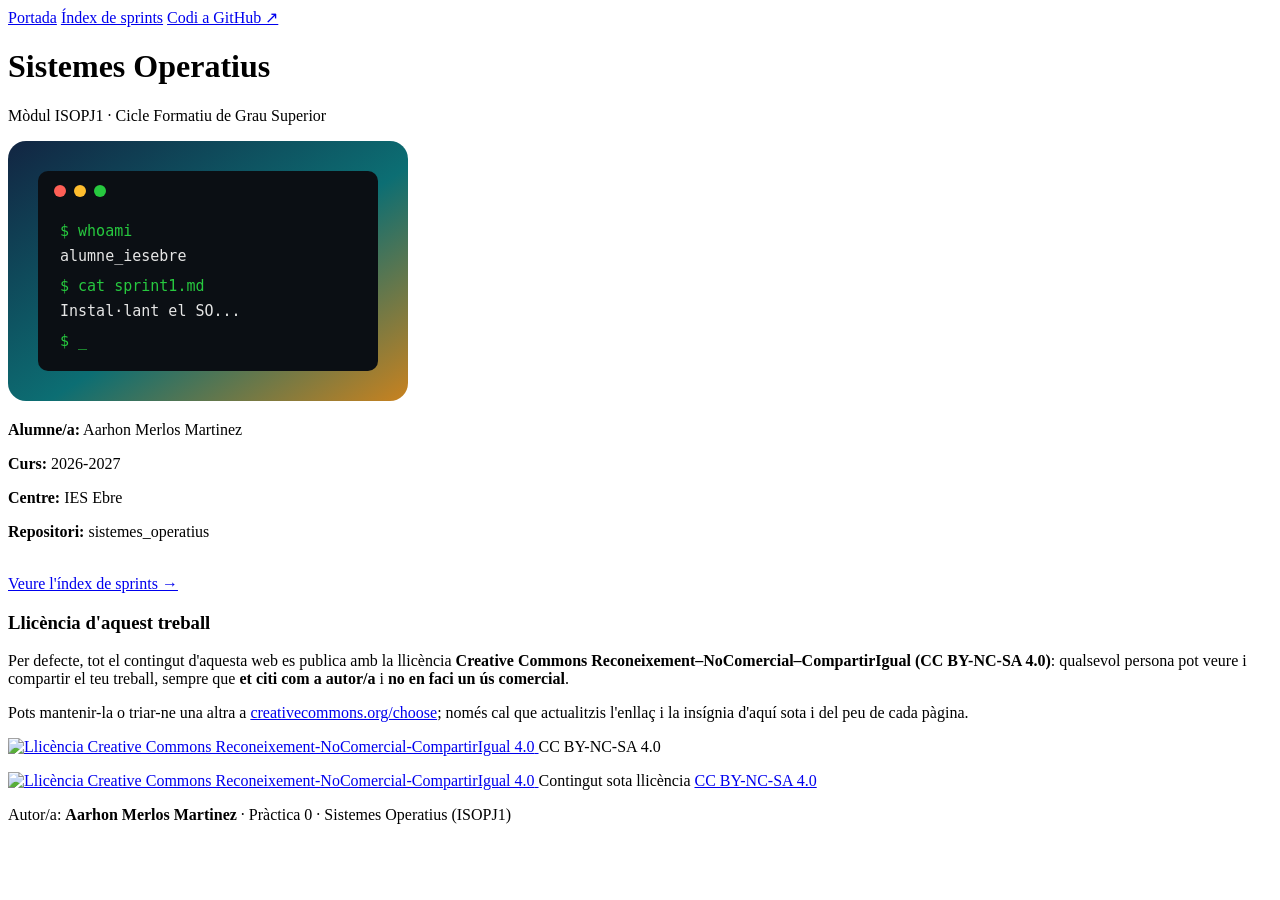
==== index.html @ ddfd12fe "Add files via upload" ====
<!DOCTYPE html>
<html lang="ca">
<head>
<meta charset="UTF-8">
<meta name="viewport" content="width=device-width, initial-scale=1.0">
<title>Sistemes Operatius - Portada</title>
<link rel="stylesheet" href="css/estils.css">
</head>
<body>

<header class="hero">
  <nav class="hero-nav">
    <a href="index.html">Portada</a>
    <a href="sprints.html">Índex de sprints</a>
    <!-- Canvia aquest enllaç pel teu repositori quan el tinguis penjat -->
    <a href="https://aarhooonn.github.io/sistemes_operatius/" target="_blank" rel="noopener">Codi a GitHub ↗</a>
  </nav>
  <div class="hero-titol">
    <h1>Sistemes Operatius</h1>
    <p class="subtitol">Mòdul ISOPJ1 · Cicle Formatiu de Grau Superior</p>
  </div>
</header>

<main class="contenidor">
  <section class="panell portada-hero">
    <img src="img/portada.svg" alt="Il·lustració d'un terminal de sistema operatiu" class="imatge-portada">

    <div class="fitxa-alumne">
      <p><strong>Alumne/a:</strong> Aarhon Merlos Martinez</p>
      <p><strong>Curs:</strong> 2026-2027</p>
      <p><strong>Centre:</strong> IES Ebre</p>
      <p><strong>Repositori:</strong> sistemes_operatius</p>
    </div>

    <br>
    <a class="boto" href="sprints.html">Veure l'índex de sprints →</a>

    <div class="bloc-llicencia">
      <h3>Llicència d'aquest treball</h3>
      <p>Per defecte, tot el contingut d'aquesta web es publica amb la llicència
         <strong>Creative Commons Reconeixement–NoComercial–CompartirIgual (CC BY-NC-SA 4.0)</strong>:
         qualsevol persona pot veure i compartir el teu treball, sempre que
         <strong>et citi com a autor/a</strong> i <strong>no en faci un ús comercial</strong>.</p>
      <p>Pots mantenir-la o triar-ne una altra a
         <a href="https://creativecommons.org/choose/?lang=ca" target="_blank" rel="noopener">creativecommons.org/choose</a>;
         només cal que actualitzis l'enllaç i la insígnia d'aquí sota i del peu de cada pàgina.</p>
      <div class="badge-cc">
        <a href="https://creativecommons.org/licenses/by-nc-sa/4.0/deed.ca" target="_blank" rel="license noopener">
          <img src="https://licensebuttons.net/l/by-nc-sa/4.0/88x31.png" alt="Llicència Creative Commons Reconeixement-NoComercial-CompartirIgual 4.0" width="88" height="31">
        </a>
        <span>CC BY-NC-SA 4.0</span>
      </div>
    </div>
  </section>
</main>

<footer class="peu">
  <p class="peu-llicencia">
    <a href="https://creativecommons.org/licenses/by-nc-sa/4.0/deed.ca" target="_blank" rel="license noopener">
      <img src="https://licensebuttons.net/l/by-nc-sa/4.0/88x31.png" alt="Llicència Creative Commons Reconeixement-NoComercial-CompartirIgual 4.0" width="88" height="31">
    </a>
    <span>Contingut sota llicència <a href="https://creativecommons.org/licenses/by-nc-sa/4.0/deed.ca" target="_blank" rel="license noopener">CC BY-NC-SA 4.0</a></span>
  </p>
  <p class="autoria">Autor/a: <strong>Aarhon Merlos Martinez</strong> · Pràctica 0 · Sistemes Operatius (ISOPJ1)</p>
</footer>

</body>
</html>
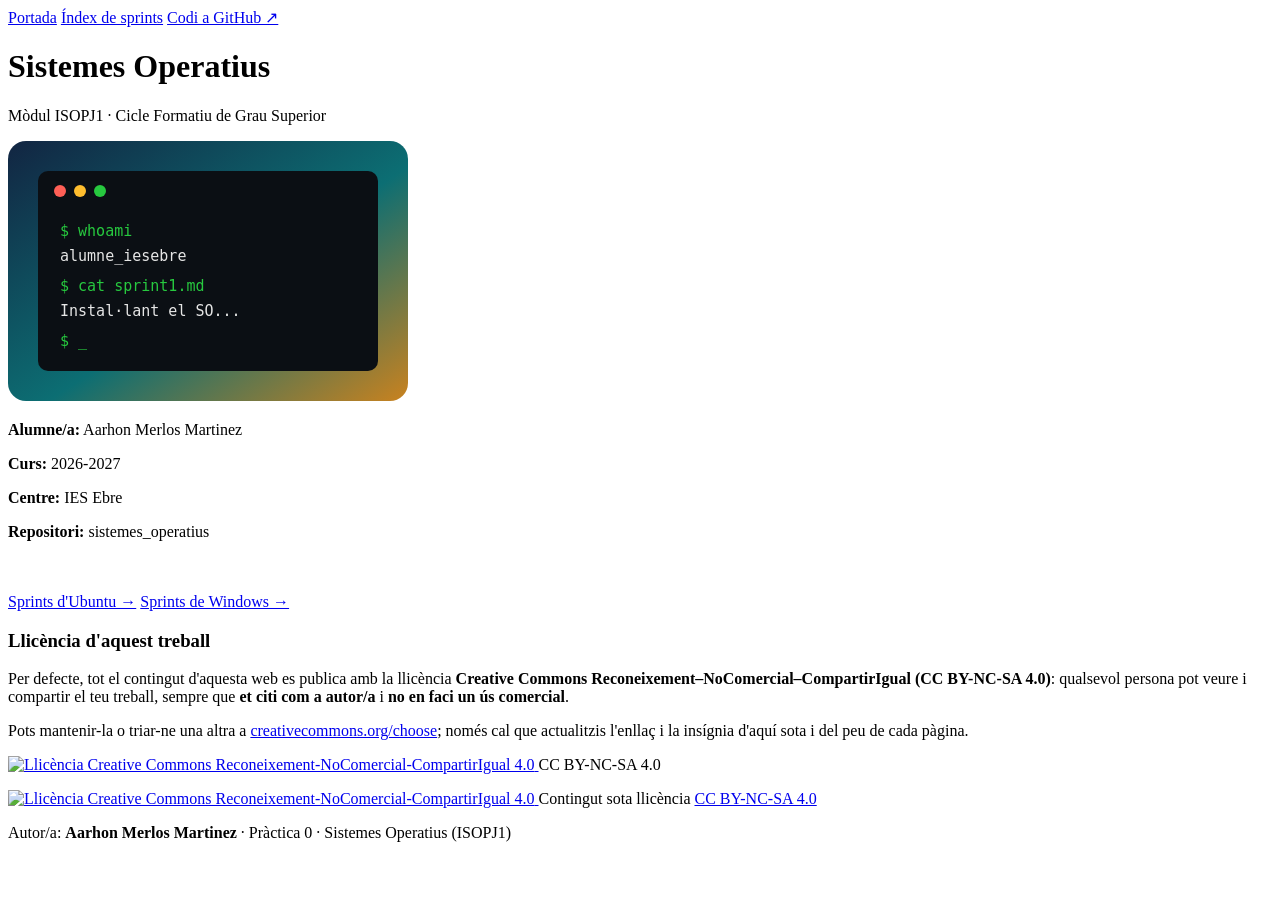
==== commit 91a01569: "Update index.html" ====
--- a/index.html
+++ b/index.html
@@ -33,8 +33,11 @@
     </div>
 
     <br>
-    <a class="boto" href="sprints.html">Veure l'índex de sprints →</a>
-
+<br>
+<div class="botons-portada">
+  <a class="boto" href="sprints-ubuntu.html">Sprints d'Ubuntu →</a>
+  <a class="boto boto-secundari" href="sprints-windows.html">Sprints de Windows →</a>
+</div>
     <div class="bloc-llicencia">
       <h3>Llicència d'aquest treball</h3>
       <p>Per defecte, tot el contingut d'aquesta web es publica amb la llicència
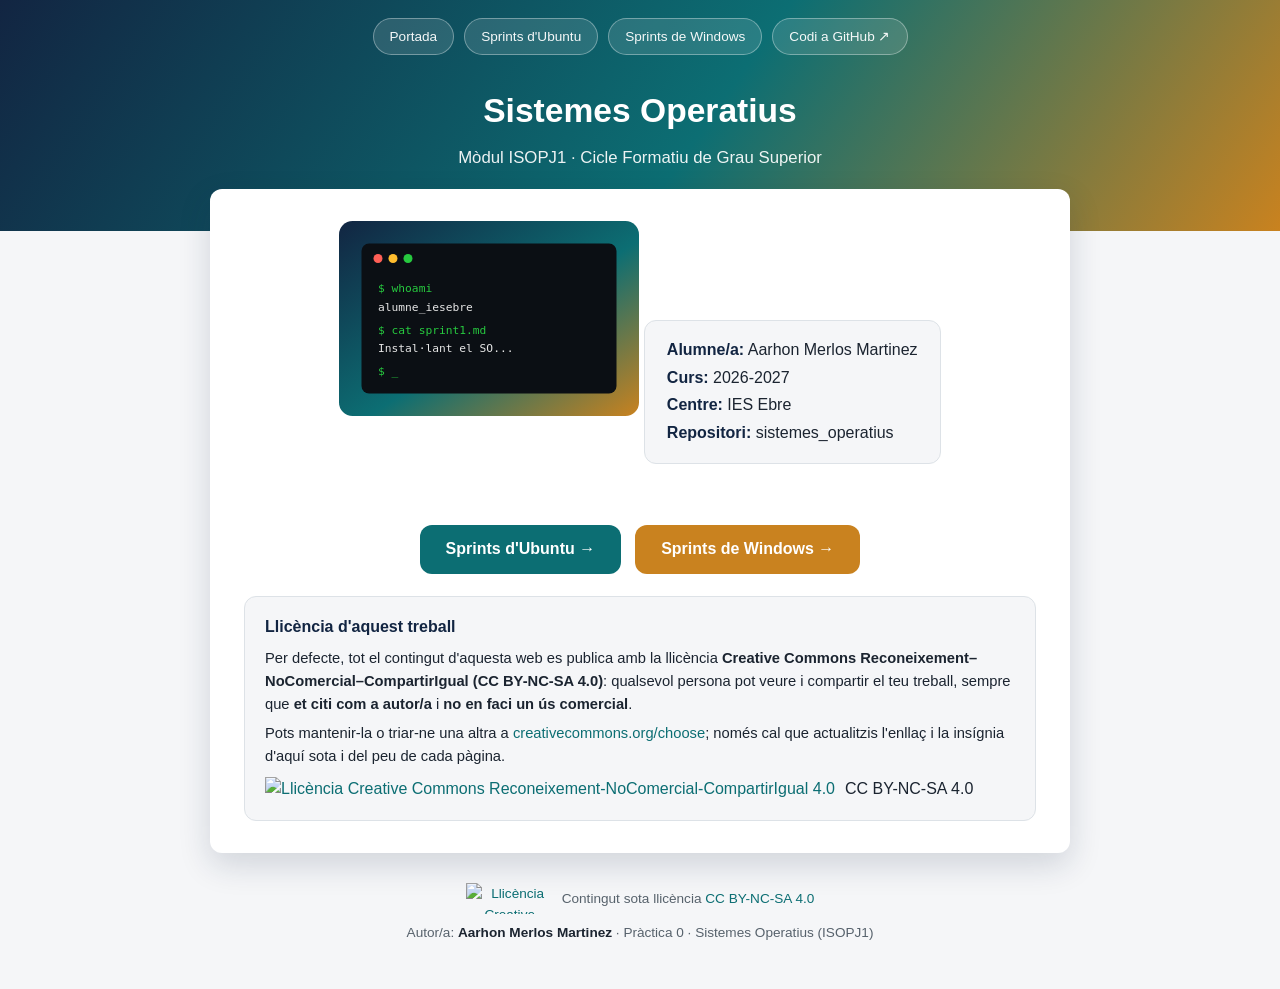
==== commit 35ebacce: "Update index.html" ====
--- a/index.html
+++ b/index.html
@@ -11,7 +11,8 @@
 <header class="hero">
   <nav class="hero-nav">
     <a href="index.html">Portada</a>
-    <a href="sprints.html">Índex de sprints</a>
+    <a href="sprints-ubuntu.html">Sprints d'Ubuntu</a>
+    <a href="sprints-windows.html">Sprints de Windows</a>
     <!-- Canvia aquest enllaç pel teu repositori quan el tinguis penjat -->
     <a href="https://aarhooonn.github.io/sistemes_operatius/" target="_blank" rel="noopener">Codi a GitHub ↗</a>
   </nav>
--- a/css/estils.css
+++ b/css/estils.css
@@ -0,0 +1,261 @@
+/* Full de estils comu per a tot el lloc.
+   Enllaça-la sempre igual:
+   <link rel="stylesheet" href="../css/estils.css">  (des d'una carpeta de sprint)
+   <link rel="stylesheet" href="css/estils.css">      (des de l'arrel) */
+
+:root {
+  --mari: #122542;
+  --teal: #0c6e73;
+  --ambre: #c9821f;
+  --tinta: #1b2430;
+  --tinta-suau: #57626c;
+  --fons: #f5f6f8;
+  --blanc: #ffffff;
+  --vora: #dde2e7;
+  --radi: 12px;
+}
+
+* { box-sizing: border-box; }
+
+body {
+  margin: 0;
+  font-family: "Segoe UI", Roboto, Arial, sans-serif;
+  color: var(--tinta);
+  background: var(--fons);
+  line-height: 1.55;
+}
+
+a { color: var(--teal); text-decoration: none; }
+a:hover { text-decoration: underline; }
+
+.contenidor {
+  max-width: 900px;
+  margin: 0 auto;
+  padding: 0 20px;
+}
+
+/* ---------- Capçalera / hero (present a totes les pàgines) ---------- */
+.hero {
+  background: linear-gradient(125deg, var(--mari) 0%, var(--teal) 55%, var(--ambre) 100%);
+  padding-bottom: 60px;
+  color: var(--blanc);
+}
+
+.hero-nav {
+  display: flex;
+  justify-content: center;
+  gap: 10px;
+  flex-wrap: wrap;
+  padding: 18px 20px 0;
+}
+
+.hero-nav a {
+  color: rgba(255, 255, 255, 0.95);
+  background: rgba(255, 255, 255, 0.12);
+  border: 1px solid rgba(255, 255, 255, 0.35);
+  padding: 7px 16px;
+  border-radius: 999px;
+  font-size: 0.85rem;
+  text-decoration: none;
+}
+.hero-nav a:hover { background: rgba(255, 255, 255, 0.24); text-decoration: none; }
+
+.hero-titol {
+  text-align: center;
+  padding: 30px 20px 0;
+}
+
+.hero-titol .miguetes {
+  font-size: 0.85rem;
+  opacity: 0.85;
+  margin: 0 0 10px;
+}
+.hero-titol .miguetes a { color: #fff; text-decoration: underline; }
+
+.hero-titol h1 {
+  margin: 0 0 8px;
+  font-size: 2.1rem;
+  color: #fff;
+}
+
+.hero-titol p.subtitol {
+  margin: 0;
+  opacity: 0.92;
+  font-size: 1.05rem;
+}
+
+/* ---------- Panell blanc flotant que xafa el hero ---------- */
+main { padding-bottom: 50px; }
+
+.panell {
+  background: var(--blanc);
+  border-radius: var(--radi);
+  box-shadow: 0 12px 32px rgba(18, 37, 66, 0.16);
+  margin-top: -42px;
+  padding: 32px 34px;
+  position: relative;
+  z-index: 1;
+}
+
+/* ---------- Portada ---------- */
+.portada-hero { text-align: center; }
+.portada-hero img.imatge-portada {
+  max-width: 300px;
+  width: 100%;
+  height: auto;
+  margin-bottom: 22px;
+}
+
+.fitxa-alumne {
+  display: inline-block;
+  background: var(--fons);
+  border: 1px solid var(--vora);
+  border-radius: var(--radi);
+  padding: 14px 22px;
+  margin: 20px 0;
+  text-align: left;
+}
+.fitxa-alumne p { margin: 3px 0; }
+.fitxa-alumne strong { color: var(--mari); }
+
+.boto {
+  display: inline-block;
+  background: var(--teal);
+  color: var(--blanc) !important;
+  padding: 12px 26px;
+  border-radius: var(--radi);
+  font-weight: 600;
+  text-decoration: none !important;
+  margin-top: 8px;
+}
+.boto:hover { background: var(--mari); }
+
+/* ---------- Graella de targetes (sprints / apartats) ---------- */
+.rejilla-targetes {
+  display: grid;
+  grid-template-columns: repeat(auto-fit, minmax(220px, 1fr));
+  gap: 16px;
+  margin: 24px 0 6px;
+}
+
+.targeta {
+  display: block;
+  background: var(--fons);
+  border: 1px solid var(--vora);
+  border-radius: var(--radi);
+  padding: 18px 20px;
+  transition: box-shadow 0.15s, transform 0.15s;
+}
+.targeta:hover {
+  box-shadow: 0 4px 14px rgba(12, 110, 115, 0.18);
+  transform: translateY(-2px);
+  text-decoration: none;
+}
+.targeta .numero {
+  display: inline-block;
+  background: var(--teal);
+  color: var(--blanc);
+  font-size: 0.75rem;
+  font-weight: 700;
+  padding: 2px 9px;
+  border-radius: 999px;
+  margin-bottom: 8px;
+}
+.targeta h3 { margin: 0 0 4px; color: var(--tinta); font-size: 1.05rem; }
+.targeta p { margin: 0; color: var(--tinta-suau); font-size: 0.9rem; }
+
+h1, h2 { color: var(--mari); }
+
+.consell {
+  color: var(--tinta-suau);
+  font-size: 0.9rem;
+  margin-top: 18px;
+}
+.consell code { background: var(--fons); padding: 1px 5px; border-radius: 4px; }
+
+/* ---------- Botons de la portada (Ubuntu / Windows) ---------- */
+.botons-portada {
+  display: flex;
+  gap: 14px;
+  justify-content: center;
+  flex-wrap: wrap;
+  margin-top: 8px;
+}
+
+.boto-secundari {
+  background: var(--ambre);
+}
+.boto-secundari:hover {
+  background: var(--mari);
+}
+
+/* ---------- Taula d'apartats (índex intern d'un sprint, amb ancoratges) ---------- */
+.taula-apartats {
+  width: 100%;
+  border-collapse: collapse;
+  margin: 6px 0 8px;
+}
+.taula-apartats th, .taula-apartats td {
+  text-align: left;
+  padding: 10px 12px;
+  border-bottom: 1px solid var(--vora);
+}
+.taula-apartats th {
+  font-size: 0.72rem;
+  letter-spacing: 0.06em;
+  text-transform: uppercase;
+  color: var(--tinta-suau);
+}
+.taula-apartats td:first-child, .taula-apartats th:first-child { width: 46px; color: var(--tinta-suau); }
+.taula-apartats tr:hover td { background: var(--fons); }
+.taula-apartats a { font-weight: 600; }
+
+/* ---------- Contingut d'un apartat, dins de la mateixa pàgina ---------- */
+.apartat {
+  scroll-margin-top: 20px;
+  padding-top: 26px;
+  margin-top: 26px;
+  border-top: 1px solid var(--vora);
+}
+.apartat h2 { margin-top: 0; }
+.apartat img {
+  max-width: 100%;
+  border-radius: var(--radi);
+  border: 1px solid var(--vora);
+  margin: 14px 0;
+}
+.apartat ul { padding-left: 22px; }
+.apartat li { margin: 4px 0; }
+.tornar-index { font-size: 0.85rem; }
+
+/* ---------- Peu de pàgina: llicència i autoria (fix a totes les pàgines) ---------- */
+footer.peu {
+  text-align: center;
+  color: var(--tinta-suau);
+  font-size: 0.85rem;
+  padding: 30px 20px 46px;
+}
+.peu-llicencia {
+  display: flex;
+  align-items: center;
+  justify-content: center;
+  gap: 8px;
+  flex-wrap: wrap;
+  margin: 0 0 8px;
+}
+.peu-llicencia img { display: block; }
+footer.peu .autoria { margin: 0; }
+footer.peu .autoria strong { color: var(--tinta); }
+
+/* ---------- Bloc de llicència a la portada ---------- */
+.bloc-llicencia {
+  border: 1px solid var(--vora);
+  border-radius: var(--radi);
+  padding: 18px 20px;
+  margin-top: 22px;
+  text-align: left;
+  background: var(--fons);
+}
+.bloc-llicencia h3 { margin: 0 0 8px; font-size: 1rem; color: var(--mari); }
+.bloc-llicencia p { margin: 6px 0; font-size: 0.92rem; }
+.bloc-llicencia .badge-cc { display: flex; align-items: center; gap: 10px; margin-top: 10px; }
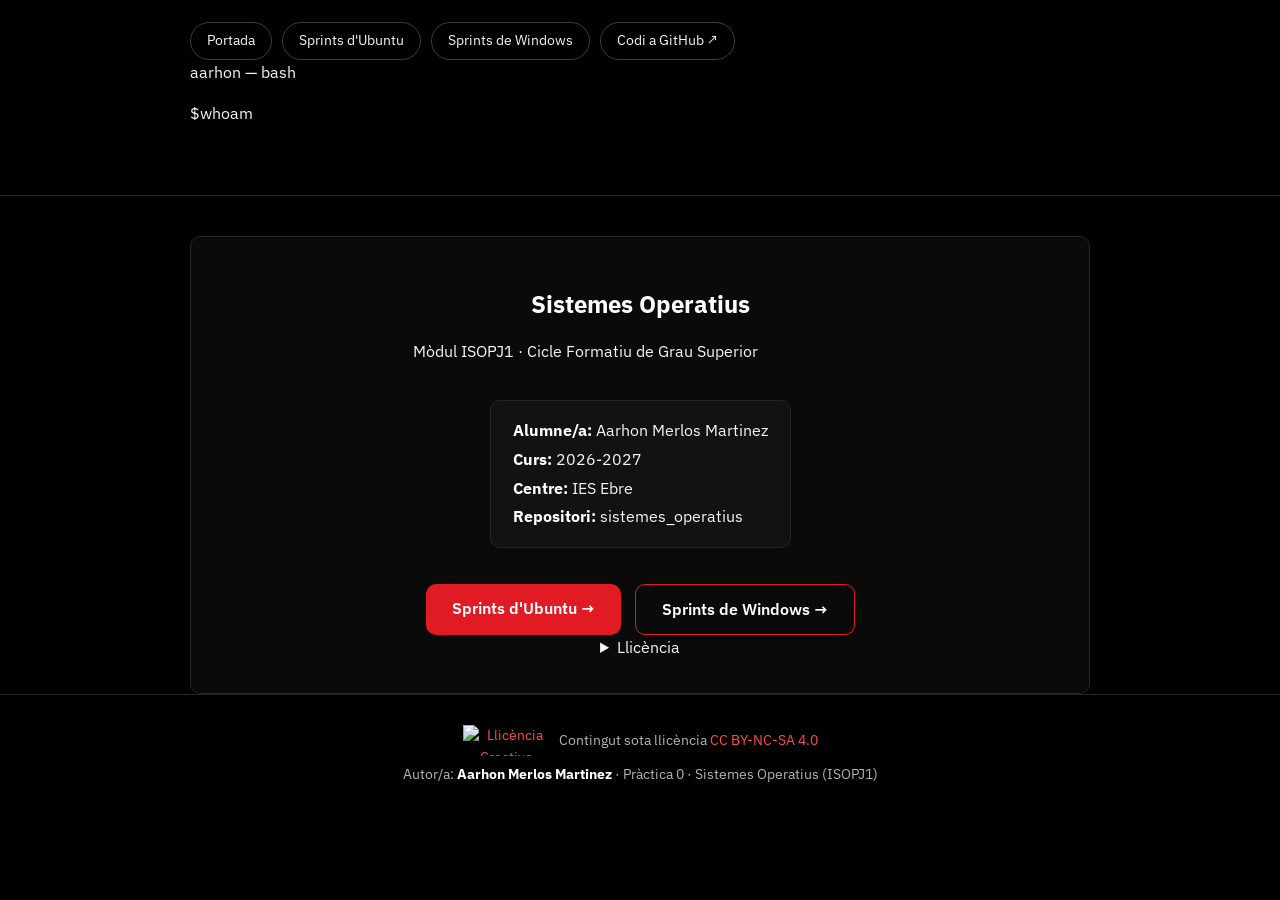
==== commit 09bbb2b4: "Enhance index.html Added meta tags for color scheme and theme color, improved terminal effect with a" ====
--- a/index.html
+++ b/index.html
@@ -3,7 +3,12 @@
 <head>
 <meta charset="UTF-8">
 <meta name="viewport" content="width=device-width, initial-scale=1.0">
+<meta name="color-scheme" content="dark">
+<meta name="theme-color" content="#000000">
 <title>Sistemes Operatius - Portada</title>
+<link rel="preconnect" href="https://fonts.googleapis.com">
+<link rel="preconnect" href="https://fonts.gstatic.com" crossorigin>
+<link rel="stylesheet" href="https://fonts.googleapis.com/css2?family=IBM+Plex+Mono:wght@400;500;600&amp;family=IBM+Plex+Sans:wght@400;500;600;700&amp;display=swap">
 <link rel="stylesheet" href="css/estils.css">
 </head>
 <body>
@@ -16,15 +21,61 @@
     <!-- Canvia aquest enllaç pel teu repositori quan el tinguis penjat -->
     <a href="https://aarhooonn.github.io/sistemes_operatius/" target="_blank" rel="noopener">Codi a GitHub ↗</a>
   </nav>
-  <div class="hero-titol">
-    <h1>Sistemes Operatius</h1>
-    <p class="subtitol">Mòdul ISOPJ1 · Cicle Formatiu de Grau Superior</p>
+
+  <!-- Pantalla d'inici: terminal amb efecte d'escriptura (sense JavaScript es veu tot ja escrit) -->
+  <div class="hero-terminal">
+    <div class="terminal" role="group" aria-label="Terminal d'inici">
+      <div class="terminal-barra" aria-hidden="true">
+        <span class="punt"></span><span class="punt"></span><span class="punt"></span>
+        <span class="terminal-titol">aarhon — bash</span>
+      </div>
+      <div class="terminal-cos" id="terminal">
+        <div class="pas">
+          <p class="linia"><span class="prompt">$</span><span class="ordre" data-text="whoami">whoami</span></p>
+          <p class="sortida">aarhon</p>
+        </div>
+        <div class="pas">
+          <p class="linia"><span class="prompt">$</span><span class="ordre" data-text="pwd">pwd</span></p>
+          <p class="sortida">/home/</p>
+        </div>
+        <div class="pas">
+          <p class="linia"><span class="prompt">$</span><span class="ordre" data-text="cat astral.png">cat astral.png</span></p>
+          <pre class="ascii" role="img" aria-label="Art ASCII de la imatge astral.png">⣿⣿⣿⣿⣿⣿⣿⣿⣿⣿⣿⣿⡯⠀⠀⠀⠀⠀⠀⠀⠀⠀⠀⠀⠀⠀⠀⠀⠀⠀⠀⠀⠀⠀⠀⠀⠀⠀⠀⠀⠀⠀⠀⠀⠀⠀⠀⠀⠀⠀⠀⠀⠀⠀⠀⠀⠀⠀⠀⠀⠀⠀⠀⠀⠀⠀⠀⠀⠀⠀⠀⠀⠀⠀⠀⠀⠀⠀⢘⣿⣿⣿⣿⣿⣿⣿⣿
+⣿⣿⣿⣿⣿⣿⣿⣿⣿⣿⣿⣿⡇⠀⠀⠀⠀⠀⠀⠀⠀⠀⠀⠀⠀⠀⠀⠀⠀⠀⠀⠀⠀⠀⠀⠀⢱⠇⠀⠀⠀⠀⠀⠀⠀⠀⠀⠀⠀⠀⠀⠀⠀⠀⠀⠀⠀⠀⠀⠀⠀⠀⠀⠀⠀⠀⠀⠀⠀⠀⠀⠀⠀⠀⠀⠀⠀⠀⢨⣿⣿⣿⣿⣿⣿⣿⣿
+⣿⣿⣿⣿⣿⣿⣿⣿⣿⣿⣿⣿⡀⠀⠀⠀⠀⠀⢠⣟⠀⠀⠀⠀⠀⠀⢠⠀⢰⠀⠀⠀⠀⠀⠀⠀⡏⡀⠀⠀⠀⠀⠀⠀⠀⠀⠀⠀⠀⠀⠀⠀⠀⠀⠀⠀⠀⠀⠀⠀⠀⠀⠀⠀⠀⠀⠀⠀⠀⠀⠀⠀⠀⠀⠀⠀⠀⠀⠀⣏⣻⣿⣿⣿⣿⣿⣿
+⣿⣿⣿⣿⣿⣿⣿⣿⣿⣿⣿⣿⠙⠀⠀⠀⠀⠀⠈⣿⡀⠀⠀⠀⠀⠀⢸⠀⠀⡇⠀⠀⠀⠀⠀⠀⣇⠀⠀⠀⠀⠀⠀⠀⠀⠀⠀⠀⠀⠀⠀⠀⠀⠀⠀⠀⠀⠀⠀⠀⠀⠀⠀⠀⠀⠀⠀⠀⠀⠀⠀⠀⠀⠀⠀⠀⠀⠀⠀⠸⣼⣿⣿⣿⣿⣿⣿
+⣿⣿⣿⣿⣿⣿⣿⣿⣿⣿⣿⣿⣧⣄⠆⠀⠀⠀⠐⣿⣷⡀⠀⠀⠀⠀⠸⡀⠀⢷⠀⠀⠀⠀⠀⠀⢹⢈⠀⠀⠀⠀⠀⠀⠀⠀⠀⠀⠀⠀⠀⠀⠀⠀⠀⠀⠀⠀⠀⠀⠀⠀⠀⠀⠀⠀⠀⠀⠀⠀⠀⠀⠀⠀⠀⠀⠀⢸⠀⢰⢸⣿⣿⣿⣿⣿⣿
+⣿⣿⣿⣿⣿⣿⣿⣿⣿⣿⣿⣿⣿⣞⣆⠀⠀⠀⠀⠈⠛⠳⠄⠰⡀⠀⠀⠀⡀⠀⣠⡀⠀⠀⠀⠀⠈⠀⠀⠀⠀⠀⠀⠀⠀⠀⠀⠀⠀⠀⠀⠀⠀⠀⠀⠀⠀⠀⠀⠀⠀⠀⠀⠀⠀⠀⠀⠀⠀⠀⠀⠀⠀⠀⠀⠀⠀⣾⠀⠈⣏⣿⣿⣿⣿⣿⣿
+⣿⣿⣿⣿⣿⣿⣿⣿⣿⣿⣿⣿⣿⡿⢉⡆⠀⠀⠀⠀⢰⣇⠀⡄⠘⣦⡀⠀⣻⣄⠹⢿⢯⡀⠀⠍⣿⠄⠀⠀⠀⠀⠀⠀⠀⠀⠀⠀⠀⠀⠀⠀⠀⠀⠀⠀⠀⠀⠀⠀⠀⠀⠀⠀⠀⠀⠀⠀⠀⠀⠀⠀⠀⠀⠀⠀⠀⢿⠀⠀⢻⢻⣿⣿⣿⣿⣿
+⣿⣿⣿⣿⣿⣿⣿⣿⣿⣿⣿⣿⢟⠎⠨⠀⠀⠀⠀⢀⠈⠳⢀⣿⣧⡀⢻⣷⣮⡛⠛⠉⠀⠉⠛⠏⠝⡄⠀⠀⠀⠀⠀⠀⠀⠀⠀⠀⠀⠀⠀⠀⠀⠀⠀⠀⠀⠀⠀⠀⠀⠀⠀⠀⠀⠀⠀⠀⠀⠀⠀⠀⠀⠀⠀⠀⠀⢸⠀⠀⢺⢸⣿⣿⣿⣿⣿
+⣿⣿⣿⣿⣿⣿⣿⣿⣿⣿⣿⣵⠏⠀⠠⠀⡄⠀⠀⢸⠳⢆⣾⢿⣿⣿⣿⣿⣿⣥⡤⠾⣿⣿⠁⡂⢷⠈⠀⠀⠀⠀⠀⠀⠀⠀⠀⠀⠀⠀⠀⠀⠀⠀⠀⠀⠀⠀⢠⠀⠀⠀⠀⠀⠀⠀⠀⠀⠀⠀⠀⠀⠀⠀⠀⠀⠀⠀⠀⡄⣾⢸⣿⣿⣿⣿⣿
+⣿⣿⣿⣿⣿⣿⣿⣿⡿⣫⣾⠃⠀⢀⠂⠀⠀⠀⠀⢟⣵⣿⣷⣔⢌⠿⣿⣿⣿⣯⣦⣀⠛⠻⢬⣉⣤⠀⠊⠀⠀⠀⠀⠀⠀⠀⠀⠀⠀⠀⠀⠀⠀⠀⠆⢼⡀⠀⢸⠀⠀⠀⠀⠀⠀⠀⠀⠀⠀⠀⠀⠀⠀⠀⠀⠀⠀⠀⠀⡇⣷⣿⣿⣿⣿⣿⣿
+⣿⣿⣿⣿⣿⣿⣿⢏⣼⡿⠃⢀⠨⠀⠀⠀⠀⢠⣾⣿⣿⣿⣿⣿⣷⣕⡌⢛⢿⣿⣿⣿⣿⢧⣤⡶⠄⠠⢀⣀⣤⣴⡷⠀⠀⠀⠀⠀⠀⠀⠀⠀⠀⠀⡀⢸⡃⠀⢸⠀⠀⠀⠀⠀⠀⠀⠀⠀⠀⠀⠀⠀⠀⠀⠀⠀⠀⠀⠀⠀⣿⣿⣿⣿⣿⣿⣿
+⣿⣿⣿⣿⣿⣿⢇⣾⡿⠃⠀⠀⠀⠀⠀⠀⠀⠀⠻⣿⣿⣿⣿⣿⣿⣿⣿⣦⡿⣎⡟⣿⢱⣸⣿⣷⣾⣿⣿⣿⣿⣿⠀⠀⠀⠀⠀⠀⠀⠀⠀⠀⠀⠀⠀⡼⢧⠀⠀⠀⠀⠀⠀⠀⠀⠀⠀⠀⠀⠀⠀⠀⠀⠀⠀⠀⠀⠀⠀⢇⡸⣿⣿⣿⣿⣿⣿
+⣿⣿⣿⣿⣿⡏⣼⡿⡵⠁⢀⡔⠠⢂⠄⠀⠀⠀⠐⡼⣦⣽⣿⣿⣿⣿⣿⣿⣿⣶⣯⠓⢩⣙⢻⢿⣿⣿⣿⣿⣿⣿⠀⠀⠀⠀⠀⠀⠀⠀⠀⠀⠀⠀⠀⠥⠟⠀⠀⠀⠀⠀⠀⠀⠀⠀⠀⠀⠀⠀⠀⠀⠀⠀⠀⠀⠀⠀⠀⠈⢿⡝⣿⣿⣿⣿⣿
+⣿⣿⣿⣿⡿⣭⣫⠞⡑⠠⣾⠃⠀⠠⠀⠀⠀⠀⠀⣿⣿⣿⣿⣿⣿⣿⠿⠿⠿⠿⠇⢌⣿⣶⣤⣈⠺⣟⢿⣿⣿⣿⠀⠀⠀⠀⠀⠀⠀⠀⠀⠀⡀⠀⠀⠀⠀⠀⠀⠀⠀⠀⠀⠀⠀⠀⠀⠀⠀⠀⠀⠀⠀⠀⠀⠀⠀⠀⠀⠀⠘⣿⡎⢿⣿⣿⣿
+⣿⣿⣿⣿⢟⣽⡓⠀⡠⢰⠋⠀⣰⠀⠀⠀⠀⠀⠀⠹⠻⣿⣿⣿⣿⣿⣿⣿⣿⣽⠠⣰⣶⣶⣶⣤⣄⣂⣙⠪⣽⣻⠀⠀⠀⠀⠀⠀⠀⠀⠀⠀⠁⠀⠀⠀⠀⠀⠀⠀⠀⠀⠀⠀⠀⠀⠀⠀⠀⠀⠀⠀⠀⠀⠀⠀⠀⢀⠀⠀⢠⠹⣿⡀⣻⣿⣿
+⣿⣿⣿⣯⣟⡽⠁⣰⡕⢰⠂⡰⠃⠀⠀⠀⠀⠀⠀⠀⢸⣦⣭⣻⠿⣿⣿⣿⣿⠃⣰⣿⣿⣿⣿⣿⣿⣿⣿⣿⣿⣷⠀⠀⠀⠀⠀⠀⠀⠀⠀⠀⠀⠀⠀⠀⠀⠀⠀⠀⠀⠀⠀⠀⠀⠀⠀⠀⠀⠀⠀⠀⠀⠀⠀⠀⠀⠘⠀⠀⠹⡆⢹⣯⠱⣻⣿
+⣿⣿⣳⣟⡾⠁⣸⢙⣼⠈⠈⠁⠀⠀⠀⠀⠀⠀⠀⠀⠈⣛⢿⣿⣷⣿⣿⣿⡟⢠⣿⣿⣿⣿⣿⣿⣿⣿⣿⣿⣿⡿⠃⠀⠀⠀⠀⠀⠀⠀⠀⠀⠀⠀⠀⠀⠀⠀⠀⠀⠀⠀⠀⠀⠀⠀⠀⠀⠀⠀⠀⠀⠀⠀⠀⠀⠀⠀⠀⠀⢰⡐⣤⣿⡇⣇⣿
+⣿⣿⣿⣿⠣⢰⢏⡾⢁⡼⠀⠀⠀⠀⠀⠀⠀⠀⠀⠀⠀⢸⣿⣿⣿⣿⣿⣿⠃⣾⣿⣿⣿⣿⣿⣿⣿⣿⡿⠟⠋⢀⠀⠀⠀⠀⠀⠀⠀⠀⠀⠀⠀⠀⠀⠀⠀⠀⠀⠀⠀⠀⠀⠀⠀⠀⠀⠀⠀⠀⠀⠀⠀⠀⠀⠀⠀⠀⠀⠀⠀⣇⡘⣿⡇⢻⣾
+⣿⣿⣿⡏⢆⢊⠞⣴⢿⠀⠀⠀⠀⠀⠀⣠⠃⠀⠀⠀⠀⢸⣿⣿⣿⣿⣿⣿⣿⣿⣿⣿⣿⡿⠿⠛⠋⠉⠀⢀⣮⢯⣾⠐⠀⠀⠀⠀⠀⠀⠀⠀⠀⠀⠀⠀⠀⠀⠀⠀⠀⠀⠀⠀⠀⠀⠀⠀⠀⠀⠀⠀⠀⠀⠀⠀⠀⠀⠀⠀⢸⢸⢱⠸⡏⣰⣿
+⣿⣿⣿⠃⠎⣠⣾⣿⠇⠀⠀⠀⠀⠀⣸⢧⠀⠀⠀⠀⠀⠀⠙⠛⠻⠿⠛⠛⠛⠋⠉⠁⠐⠈⠀⠀⠀⢀⣴⡟⣷⣿⠇⠂⠀⠀⠀⠀⠀⠀⠀⠀⣇⠀⠀⠀⠀⠀⠀⠀⠀⠀⠀⠀⠀⠀⠀⠀⠀⠀⠀⠀⠀⠀⠀⠀⠀⠄⠀⠀⠘⡄⢰⡇⢰⣿⣿
+⣿⢿⠟⠠⣸⣿⣿⠏⠀⠀⡀⡆⠀⠀⣿⡄⡀⢠⠀⠀⠀⠀⠀⠀⠀⠀⠀⠀⠢⠀⠀⠀⠀⠀⠀⢀⡴⣫⣯⣾⣿⡿⠄⠀⠀⠀⠀⠀⠀⠀⠀⣠⡿⠄⠀⠀⠀⠀⠀⠀⠀⠀⠀⠀⠀⠀⠀⠀⠀⠀⠀⠀⠀⠀⠀⠀⠀⠀⠀⠀⠀⣷⢸⣾⡘⣿⣿
+⡿⣣⣾⢀⣿⣿⡟⠀⡄⢰⡇⡇⠀⠀⣼⣧⡇⢠⠀⠀⠀⠀⠀⠀⠀⠀⠀⠀⠀⠀⠀⠀⠀⠀⠀⠸⣿⣿⣿⣿⡿⠁⠀⠀⠀⠀⠀⠀⠀⠀⠀⢻⣧⠀⠀⠀⠀⠀⠂⠀⠀⠀⠀⠀⠀⠀⠀⠀⠀⠀⠀⠀⠀⠀⠀⠀⠀⠀⠀⠀⠀⣿⠈⣿⡇⣿⣿
+⣾⣿⡿⡈⢿⡿⠁⢰⠁⢸⡇⣇⠀⠆⡏⣿⣿⡌⣇⠀⠀⠀⠀⠀⠀⠀⠀⠀⠀⡠⠀⠀⠀⠀⠀⠀⢻⣿⡿⠟⠁⠀⠀⠀⠀⠀⠀⠀⠀⡀⠀⠘⢿⠀⠀⠀⢀⣤⣶⣾⣿⣿⣷⣶⣤⣀⠀⠀⠀⠀⠀⠀⠀⠀⠀⠀⠀⠀⠀⠀⠀⠈⠂⢹⡷⢸⣿</pre>
+        </div>
+        <p class="linia pas-final"><span class="prompt">$</span></p>
+      </div>
+    </div>
   </div>
 </header>
 
 <main class="contenidor">
   <section class="panell portada-hero">
-    <img src="img/portada.svg" alt="Il·lustració d'un terminal de sistema operatiu" class="imatge-portada">
+    <div class="titol-portada">
+      <h1>Sistemes Operatius</h1>
+      <p class="subtitol">Mòdul ISOPJ1 · Cicle Formatiu de Grau Superior</p>
+    </div>
 
     <div class="fitxa-alumne">
       <p><strong>Alumne/a:</strong> Aarhon Merlos Martinez</p>
@@ -33,28 +84,30 @@
       <p><strong>Repositori:</strong> sistemes_operatius</p>
     </div>
 
-    <br>
-<br>
-<div class="botons-portada">
-  <a class="boto" href="sprints-ubuntu.html">Sprints d'Ubuntu →</a>
-  <a class="boto boto-secundari" href="sprints-windows.html">Sprints de Windows →</a>
-</div>
-    <div class="bloc-llicencia">
-      <h3>Llicència d'aquest treball</h3>
-      <p>Per defecte, tot el contingut d'aquesta web es publica amb la llicència
-         <strong>Creative Commons Reconeixement–NoComercial–CompartirIgual (CC BY-NC-SA 4.0)</strong>:
-         qualsevol persona pot veure i compartir el teu treball, sempre que
-         <strong>et citi com a autor/a</strong> i <strong>no en faci un ús comercial</strong>.</p>
-      <p>Pots mantenir-la o triar-ne una altra a
-         <a href="https://creativecommons.org/choose/?lang=ca" target="_blank" rel="noopener">creativecommons.org/choose</a>;
-         només cal que actualitzis l'enllaç i la insígnia d'aquí sota i del peu de cada pàgina.</p>
-      <div class="badge-cc">
-        <a href="https://creativecommons.org/licenses/by-nc-sa/4.0/deed.ca" target="_blank" rel="license noopener">
-          <img src="https://licensebuttons.net/l/by-nc-sa/4.0/88x31.png" alt="Llicència Creative Commons Reconeixement-NoComercial-CompartirIgual 4.0" width="88" height="31">
-        </a>
-        <span>CC BY-NC-SA 4.0</span>
+    <div class="botons-portada">
+      <a class="boto" href="sprints-ubuntu.html">Sprints d'Ubuntu →</a>
+      <a class="boto boto-secundari" href="sprints-windows.html">Sprints de Windows →</a>
+    </div>
+
+    <details class="llicencia">
+      <summary>Llicència</summary>
+      <div class="bloc-llicencia">
+        <h3>Llicència d'aquest treball</h3>
+        <p>Per defecte, tot el contingut d'aquesta web es publica amb la llicència
+           <strong>Creative Commons Reconeixement–NoComercial–CompartirIgual (CC BY-NC-SA 4.0)</strong>:
+           qualsevol persona pot veure i compartir el teu treball, sempre que
+           <strong>et citi com a autor/a</strong> i <strong>no en faci un ús comercial</strong>.</p>
+        <p>Pots mantenir-la o triar-ne una altra a
+           <a href="https://creativecommons.org/choose/?lang=ca" target="_blank" rel="noopener">creativecommons.org/choose</a>;
+           només cal que actualitzis l'enllaç i la insígnia d'aquí sota i del peu de cada pàgina.</p>
+        <div class="badge-cc">
+          <a href="https://creativecommons.org/licenses/by-nc-sa/4.0/deed.ca" target="_blank" rel="license noopener">
+            <img src="https://licensebuttons.net/l/by-nc-sa/4.0/88x31.png" alt="Llicència Creative Commons Reconeixement-NoComercial-CompartirIgual 4.0" width="88" height="31">
+          </a>
+          <span>CC BY-NC-SA 4.0</span>
+        </div>
       </div>
-    </div>
+    </details>
   </section>
 </main>
 
@@ -68,5 +121,56 @@
   <p class="autoria">Autor/a: <strong>Aarhon Merlos Martinez</strong> · Pràctica 0 · Sistemes Operatius (ISOPJ1)</p>
 </footer>
 
+<script>
+/* Efecte d'escriptura del terminal: whoami → pwd → cat astral.png (l'art surt de cop) */
+(function () {
+  var t = document.getElementById('terminal');
+  if (!t || window.matchMedia('(prefers-reduced-motion: reduce)').matches) return; /* es queda tot escrit */
+
+  var passos = [].slice.call(t.querySelectorAll('.pas'));
+  var final = t.querySelector('.pas-final');
+  var cursor = document.createElement('span');
+  cursor.className = 'cursor';
+  cursor.setAttribute('aria-hidden', 'true');
+
+  passos.forEach(function (p) { p.hidden = true; });
+  final.hidden = true;
+
+  function executa(k) {
+    if (k >= passos.length) {
+      final.hidden = false;
+      final.appendChild(cursor);
+      return;
+    }
+    var p = passos[k];
+    var linia = p.querySelector('.linia');
+    var ordre = linia.querySelector('.ordre');
+    var text = ordre.getAttribute('data-text');
+    var sortides = [].slice.call(p.children).filter(function (e) { return e !== linia; });
+
+    sortides.forEach(function (e) { e.hidden = true; });
+    ordre.textContent = '';
+    p.hidden = false;
+    linia.appendChild(cursor);
+
+    var i = 0;
+    (function tecla() {
+      if (i < text.length) {
+        ordre.textContent += text.charAt(i++);
+        setTimeout(tecla, 70 + Math.random() * 70);
+      } else {
+        setTimeout(function () {
+          sortides.forEach(function (e) { e.hidden = false; });
+          setTimeout(function () { executa(k + 1); }, 600);
+        }, 380);
+      }
+    })();
+  }
+
+  setTimeout(function () { executa(0); }, 600);
+})();
+</script>
+
 </body>
 </html>
+
--- a/css/estils.css
+++ b/css/estils.css
@@ -1,103 +1,503 @@
-/* Full de estils comu per a tot el lloc.
+/* =====================================================================
+
    Enllaça-la sempre igual:
    <link rel="stylesheet" href="../css/estils.css">  (des d'una carpeta de sprint)
-   <link rel="stylesheet" href="css/estils.css">      (des de l'arrel) */
-
+   <link rel="stylesheet" href="css/estils.css">      (des de l'arrel)
+
+   Índex:
+   1. Variables i base
+   2. Barra fixa (sticky) de navegació
+   3. Hero
+   4. Panells i parts
+   5. Contingut dels apartats (text, ordres, taules, caixes)
+   6. Captures de pantalla
+   7. Components de la resta del lloc (portada, targetes, botons…)
+   8. Peu de pàgina
+   9. Animacions i moviment reduït
+   10. Responsiu
+   ===================================================================== */
+
+
+/* ---------- 1. Variables i base ---------- */
 :root {
-  --mari: #122542;
-  --teal: #0c6e73;
-  --ambre: #c9821f;
-  --tinta: #1b2430;
-  --tinta-suau: #57626c;
-  --fons: #f5f6f8;
-  --blanc: #ffffff;
-  --vora: #dde2e7;
-  --radi: 12px;
+  --negre: #000000;
+  --superficie: #0a0a0a;
+  --superficie-2: #121212;
+  --text: #f5f5f5;
+  --text-suau: #b4b4b4;
+  --vermell: #ff4a4a;          /* text i detalls (6:1 sobre negre) */
+  --vermell-fort: #e01b24;     /* farcits i vores */
+  --vermell-fosc: #5a1a1d;     /* vores en repòs d'elements vermells */
+  --vermell-tint: rgba(255, 74, 74, 0.10);
+  --vora: #262626;
+  --vora-forta: #3d3d3d;
+
+  --radi: 10px;
+  --ample: 940px;
+  --alt-barra: 56px;
+
+  --sans: "IBM Plex Sans", "Segoe UI", system-ui, -apple-system, Roboto, Arial, sans-serif;
+  --mono: "IBM Plex Mono", "JetBrains Mono", "Cascadia Code", ui-monospace, Consolas, "Courier New", monospace;
+
+  /* Àlies dels noms antics, per si alguna altra pàgina els fa servir */
+  --mari: var(--negre);
+  --teal: var(--vermell-fort);
+  --ambre: var(--vermell);
+  --tinta: var(--text);
+  --tinta-suau: var(--text-suau);
+  --fons: var(--negre);
+  --blanc: var(--text);
+
+  color-scheme: dark;
 }
 
 * { box-sizing: border-box; }
+
+html {
+  scroll-padding-top: calc(var(--alt-barra) + 20px);
+  -webkit-text-size-adjust: 100%;
+}
 
 body {
   margin: 0;
-  font-family: "Segoe UI", Roboto, Arial, sans-serif;
-  color: var(--tinta);
-  background: var(--fons);
-  line-height: 1.55;
-}
-
-a { color: var(--teal); text-decoration: none; }
-a:hover { text-decoration: underline; }
+  font-family: var(--sans);
+  color: var(--text);
+  background: var(--negre);
+  line-height: 1.6;
+  -webkit-font-smoothing: antialiased;
+}
+
+::selection { background: var(--vermell-fort); color: #fff; }
+
+a {
+  color: var(--vermell);
+  text-decoration: none;
+  text-underline-offset: 3px;
+  transition: color 0.2s ease;
+}
+a:hover { color: #fff; text-decoration: underline; }
+
+:focus-visible {
+  outline: 2px solid #fff;
+  outline-offset: 3px;
+  border-radius: 4px;
+}
+
+h1, h2, h3 { color: #fff; line-height: 1.25; }
+h3 { font-size: 1.1rem; margin: 1.6rem 0 0.5rem; }
 
 .contenidor {
-  max-width: 900px;
+  max-width: var(--ample);
   margin: 0 auto;
   padding: 0 20px;
 }
 
-/* ---------- Capçalera / hero (present a totes les pàgines) ---------- */
+/* Línia de lectura còmoda dins dels panells */
+.panell p, .panell ul, .panell ol, .panell figcaption { max-width: 72ch; }
+
+.salta {
+  position: absolute;
+  left: 12px;
+  top: -60px;
+  background: var(--vermell-fort);
+  color: #fff;
+  padding: 8px 14px;
+  border-radius: 0 0 8px 8px;
+  z-index: 200;
+  transition: top 0.2s ease;
+}
+.salta:focus { top: 0; color: #fff; text-decoration: none; }
+
+
+/* ---------- 2. Barra fixa (sticky) de navegació ---------- */
+.barra {
+  position: sticky;
+  top: 0;
+  z-index: 100;
+  background: rgba(0, 0, 0, 0.86);
+  -webkit-backdrop-filter: saturate(140%) blur(10px);
+  backdrop-filter: saturate(140%) blur(10px);
+  border-bottom: 1px solid var(--vora);
+}
+
+.barra-in {
+  max-width: var(--ample);
+  margin: 0 auto;
+  padding: 0 20px;
+  height: var(--alt-barra);
+  display: flex;
+  align-items: center;
+  gap: 24px;
+}
+
+.barra-marca {
+  color: #fff;
+  font-weight: 700;
+  letter-spacing: -0.01em;
+  white-space: nowrap;
+}
+.barra-marca:hover { color: var(--vermell); text-decoration: none; }
+
+.barra-nav {
+  display: flex;
+  gap: 4px;
+  margin-left: auto;
+  overflow-x: auto;
+  scrollbar-width: none;
+}
+.barra-nav::-webkit-scrollbar { display: none; }
+
+.barra-nav a {
+  display: flex;
+  align-items: baseline;
+  gap: 8px;
+  padding: 8px 12px;
+  border-radius: 8px;
+  color: var(--text-suau);
+  font-size: 0.92rem;
+  white-space: nowrap;
+  box-shadow: inset 0 -2px 0 transparent;
+  transition: color 0.2s ease, background 0.2s ease, box-shadow 0.25s ease;
+}
+.barra-nav a .n {
+  font-family: var(--mono);
+  font-size: 0.8rem;
+  color: var(--vermell);
+}
+.barra-nav a:hover {
+  color: #fff;
+  background: var(--superficie-2);
+  text-decoration: none;
+}
+.barra-nav a[aria-current="true"] {
+  color: #fff;
+  box-shadow: inset 0 -2px 0 var(--vermell);
+}
+
+/* Barra de progrés de lectura */
+.barra-progres {
+  position: absolute;
+  left: 0;
+  bottom: -1px;
+  width: 100%;
+  height: 2px;
+  background: var(--vermell);
+  transform-origin: 0 50%;
+  transform: scaleX(0);
+}
+
+
+/* ---------- 3. Hero (present a totes les pàgines) ---------- */
 .hero {
-  background: linear-gradient(125deg, var(--mari) 0%, var(--teal) 55%, var(--ambre) 100%);
-  padding-bottom: 60px;
-  color: var(--blanc);
+  background: var(--negre);
+  border-bottom: 1px solid var(--vora);
+  padding-bottom: 52px;
+}
+
+.hero > * {
+  max-width: var(--ample);
+  margin-left: auto;
+  margin-right: auto;
+  padding-left: 20px;
+  padding-right: 20px;
 }
 
 .hero-nav {
   display: flex;
-  justify-content: center;
+  justify-content: flex-start;
   gap: 10px;
   flex-wrap: wrap;
-  padding: 18px 20px 0;
+  padding-top: 22px;
 }
 
 .hero-nav a {
-  color: rgba(255, 255, 255, 0.95);
-  background: rgba(255, 255, 255, 0.12);
-  border: 1px solid rgba(255, 255, 255, 0.35);
+  color: var(--text);
+  background: transparent;
+  border: 1px solid var(--vora-forta);
   padding: 7px 16px;
   border-radius: 999px;
   font-size: 0.85rem;
   text-decoration: none;
-}
-.hero-nav a:hover { background: rgba(255, 255, 255, 0.24); text-decoration: none; }
+  transition: border-color 0.2s ease, color 0.2s ease, background 0.2s ease;
+}
+.hero-nav a:hover {
+  border-color: var(--vermell);
+  color: var(--vermell);
+  background: var(--vermell-tint);
+  text-decoration: none;
+}
 
 .hero-titol {
-  text-align: center;
-  padding: 30px 20px 0;
+  text-align: left;
+  padding-top: 48px;
 }
 
 .hero-titol .miguetes {
   font-size: 0.85rem;
-  opacity: 0.85;
-  margin: 0 0 10px;
-}
-.hero-titol .miguetes a { color: #fff; text-decoration: underline; }
+  color: var(--text-suau);
+  margin: 0 0 14px;
+}
+.hero-titol .miguetes a { color: var(--text-suau); text-decoration: underline; }
+.hero-titol .miguetes a:hover { color: var(--vermell); }
 
 .hero-titol h1 {
-  margin: 0 0 8px;
-  font-size: 2.1rem;
+  margin: 0 0 14px;
+  font-size: clamp(2rem, 4.6vw, 3rem);
+  letter-spacing: -0.02em;
   color: #fff;
 }
 
 .hero-titol p.subtitol {
   margin: 0;
-  opacity: 0.92;
-  font-size: 1.05rem;
-}
-
-/* ---------- Panell blanc flotant que xafa el hero ---------- */
+  max-width: 60ch;
+  color: var(--text-suau);
+  font-size: 1.1rem;
+}
+
+/* Filet vermell sota el títol */
+.hero-titol::after {
+  content: "";
+  display: block;
+  width: 56px;
+  height: 3px;
+  margin-top: 28px;
+  background: var(--vermell-fort);
+  border-radius: 2px;
+}
+
+
+/* ---------- 4. Panells i parts ---------- */
 main { padding-bottom: 50px; }
 
 .panell {
-  background: var(--blanc);
+  background: var(--superficie);
+  border: 1px solid var(--vora);
   border-radius: var(--radi);
-  box-shadow: 0 12px 32px rgba(18, 37, 66, 0.16);
-  margin-top: -42px;
+  margin-top: 28px;
   padding: 32px 34px;
-  position: relative;
-  z-index: 1;
-}
-
-/* ---------- Portada ---------- */
+}
+main > .panell:first-child { margin-top: 40px; }
+
+/* Capçalera de cada part (1 a 4) */
+.part-cap {
+  margin: 0 0 28px;
+  padding: 0 0 18px 18px;
+  border-bottom: 1px solid var(--vora);
+  border-left: 4px solid var(--vermell-fort);
+}
+.part-titol {
+  margin: 0 0 6px;
+  font-size: clamp(1.5rem, 3vw, 2rem);
+  letter-spacing: -0.015em;
+}
+.part-cap p { margin: 0; font-size: 0.9rem; }
+
+.taula-apartats {
+  width: 100%;
+  border-collapse: collapse;
+  margin: 6px 0 8px;
+}
+.taula-apartats th, .taula-apartats td {
+  text-align: left;
+  padding: 12px 12px;
+  border-bottom: 1px solid var(--vora);
+  vertical-align: top;
+}
+.taula-apartats th {
+  font-size: 0.85rem;
+  font-weight: 600;
+  color: var(--text-suau);
+  border-bottom-color: var(--vora-forta);
+}
+.taula-apartats td:first-child,
+.taula-apartats th:first-child {
+  width: 46px;
+  color: var(--vermell);
+  font-family: var(--mono);
+}
+.taula-apartats tbody tr { transition: background 0.2s ease; }
+.taula-apartats tbody tr:hover { background: var(--superficie-2); }
+.taula-apartats a { font-weight: 600; }
+
+/* Índex intern de cada part */
+.mini-index {
+  columns: 2;
+  column-gap: 2rem;
+  max-width: none !important;
+  padding-left: 1.2rem;
+}
+.mini-index li { margin: 5px 0; break-inside: avoid; }
+.mini-index li::marker { color: var(--vermell); }
+
+
+/* ---------- 5. Contingut dels apartats ---------- */
+.apartat {
+  padding-top: 28px;
+  margin-top: 30px;
+  border-top: 1px solid var(--vora);
+}
+.apartat h2 {
+  margin: 0 0 0.8rem;
+  font-size: 1.5rem;
+  letter-spacing: -0.01em;
+}
+.apartat ul { padding-left: 22px; }
+.apartat li { margin: 4px 0; }
+.repte { margin-top: 1.8rem; color: var(--vermell); }
+
+.tornar-index { font-size: 0.85rem; margin-top: 1.4rem; }
+.tornar-index a { color: var(--text-suau); }
+.tornar-index a:hover { color: var(--vermell); }
+
+.ordres-titol {
+  font-weight: 600;
+  font-size: 0.9rem;
+  color: var(--text-suau);
+  margin: 1.2rem 0 0.3rem;
+}
+
+/* Ordres de terminal: sempre en vermell */
+code, kbd, pre { font-family: var(--mono); }
+
+code {
+  color: var(--vermell);
+  background: var(--vermell-tint);
+  padding: 2px 6px;
+  border-radius: 4px;
+  font-size: 0.88em;
+  overflow-wrap: anywhere;
+}
+
+pre {
+  background: #050505;
+  color: var(--vermell);
+  border: 1px solid var(--vora);
+  border-left: 3px solid var(--vermell-fort);
+  border-radius: 8px;
+  padding: 14px 16px;
+  margin: 10px 0 18px;
+  overflow-x: auto;
+  font-size: 0.88rem;
+  line-height: 1.55;
+  tab-size: 4;
+  scrollbar-color: var(--vora-forta) #000;
+  transition: border-color 0.25s ease, box-shadow 0.25s ease;
+}
+pre:hover {
+  border-color: var(--vermell-fosc);
+  border-left-color: var(--vermell);
+  box-shadow: 0 0 0 1px rgba(255, 74, 74, 0.12);
+}
+pre code {
+  background: transparent;
+  padding: 0;
+  color: inherit;
+  font-size: inherit;
+}
+
+kbd {
+  display: inline-block;
+  background: var(--superficie-2);
+  color: #fff;
+  border: 1px solid var(--vora-forta);
+  border-bottom-width: 2px;
+  border-radius: 4px;
+  padding: 0 6px;
+  font-size: 0.85em;
+}
+
+/* Taules compactes */
+table.compacta {
+  width: 100%;
+  border-collapse: collapse;
+  margin: 1rem 0;
+  font-size: 0.95rem;
+}
+table.compacta th, table.compacta td {
+  border: 1px solid var(--vora);
+  padding: 0.55rem 0.7rem;
+  text-align: left;
+  vertical-align: top;
+}
+table.compacta thead th {
+  background: var(--superficie-2);
+  color: #fff;
+  border-bottom: 2px solid var(--vermell-fort);
+}
+table.compacta tbody tr { transition: background 0.2s ease; }
+table.compacta tbody tr:hover { background: var(--superficie-2); }
+
+/* Caixes: enunciat, incidència i per revisar */
+.enunciat, .revisar, .incidencia {
+  padding: 0.9rem 1.1rem;
+  margin: 1.2rem 0;
+  border-radius: 6px;
+  border-left: 4px solid;
+}
+.enunciat p, .revisar p, .incidencia p { margin: 0.35rem 0; }
+.enunciat   { border-color: #fff;             background: rgba(255, 255, 255, 0.05); }
+.incidencia { border-color: var(--vermell-fort); background: var(--vermell-tint); }
+.revisar    { border-color: var(--vermell);   background: transparent; border-left-style: dashed; }
+
+/* Caixa de nota destacada (altres pàgines) */
+.note {
+  background: var(--vermell-tint);
+  border-left: 5px solid var(--vermell-fort);
+  padding: 15px 18px;
+  margin: 20px 0;
+  border-radius: 4px;
+}
+.note strong { color: #fff; }
+
+
+/* ---------- 6. Captures de pantalla ---------- */
+figure.captura { margin: 1.3rem 0; }
+
+figure.captura img,
+.apartat img,
+img.screenshot {
+  display: block;
+  max-width: 100%;
+  height: auto;
+  background: #000;
+  border: 1px solid var(--vora);
+  border-radius: 8px;
+  transition: transform 0.35s cubic-bezier(0.2, 0.7, 0.2, 1),
+              border-color 0.3s ease,
+              box-shadow 0.35s ease;
+}
+
+@media (hover: hover) {
+  figure.captura:hover img {
+    transform: scale(1.015);
+    border-color: var(--vermell);
+    box-shadow: 0 10px 32px rgba(255, 40, 40, 0.2);
+  }
+}
+
+figure.captura figcaption {
+  font-size: 0.9rem;
+  color: var(--text-suau);
+  margin-top: 0.6rem;
+  padding-left: 12px;
+  border-left: 2px solid var(--vermell-fosc);
+  transition: border-color 0.3s ease, color 0.3s ease;
+}
+figure.captura:hover figcaption { border-left-color: var(--vermell); color: var(--text); }
+figure.captura figcaption strong { color: #fff; }
+
+.priority-list {
+  background: var(--superficie-2);
+  padding: 18px 22px 18px 42px;
+  border-radius: var(--radi);
+  border: 1px solid var(--vora);
+}
+.priority-list li { margin-bottom: 10px; }
+.priority-list li:last-child { margin-bottom: 0; }
+.priority-list strong { color: var(--vermell); }
+
+
+/* ---------- 7. Components de la resta del lloc ---------- */
 .portada-hero { text-align: center; }
 .portada-hero img.imatge-portada {
   max-width: 300px;
@@ -108,7 +508,7 @@
 
 .fitxa-alumne {
   display: inline-block;
-  background: var(--fons);
+  background: var(--superficie-2);
   border: 1px solid var(--vora);
   border-radius: var(--radi);
   padding: 14px 22px;
@@ -116,64 +516,21 @@
   text-align: left;
 }
 .fitxa-alumne p { margin: 3px 0; }
-.fitxa-alumne strong { color: var(--mari); }
+.fitxa-alumne strong { color: #fff; }
 
 .boto {
   display: inline-block;
-  background: var(--teal);
-  color: var(--blanc) !important;
+  background: var(--vermell-fort);
+  color: #fff !important;
   padding: 12px 26px;
   border-radius: var(--radi);
   font-weight: 600;
   text-decoration: none !important;
   margin-top: 8px;
-}
-.boto:hover { background: var(--mari); }
-
-/* ---------- Graella de targetes (sprints / apartats) ---------- */
-.rejilla-targetes {
-  display: grid;
-  grid-template-columns: repeat(auto-fit, minmax(220px, 1fr));
-  gap: 16px;
-  margin: 24px 0 6px;
-}
-
-.targeta {
-  display: block;
-  background: var(--fons);
-  border: 1px solid var(--vora);
-  border-radius: var(--radi);
-  padding: 18px 20px;
-  transition: box-shadow 0.15s, transform 0.15s;
-}
-.targeta:hover {
-  box-shadow: 0 4px 14px rgba(12, 110, 115, 0.18);
-  transform: translateY(-2px);
-  text-decoration: none;
-}
-.targeta .numero {
-  display: inline-block;
-  background: var(--teal);
-  color: var(--blanc);
-  font-size: 0.75rem;
-  font-weight: 700;
-  padding: 2px 9px;
-  border-radius: 999px;
-  margin-bottom: 8px;
-}
-.targeta h3 { margin: 0 0 4px; color: var(--tinta); font-size: 1.05rem; }
-.targeta p { margin: 0; color: var(--tinta-suau); font-size: 0.9rem; }
-
-h1, h2 { color: var(--mari); }
-
-.consell {
-  color: var(--tinta-suau);
-  font-size: 0.9rem;
-  margin-top: 18px;
-}
-.consell code { background: var(--fons); padding: 1px 5px; border-radius: 4px; }
-
-/* ---------- Botons de la portada (Ubuntu / Windows) ---------- */
+  transition: background 0.2s ease, transform 0.2s ease;
+}
+.boto:hover { background: #fff; color: #000 !important; transform: translateY(-1px); }
+
 .botons-portada {
   display: flex;
   gap: 14px;
@@ -181,59 +538,64 @@
   flex-wrap: wrap;
   margin-top: 8px;
 }
-
-.boto-secundari {
-  background: var(--ambre);
-}
-.boto-secundari:hover {
-  background: var(--mari);
-}
-
-/* ---------- Taula d'apartats (índex intern d'un sprint, amb ancoratges) ---------- */
-.taula-apartats {
-  width: 100%;
-  border-collapse: collapse;
-  margin: 6px 0 8px;
-}
-.taula-apartats th, .taula-apartats td {
+.boto-secundari { background: transparent; border: 1px solid var(--vermell-fort); }
+.boto-secundari:hover { background: #fff; border-color: #fff; }
+
+.rejilla-targetes {
+  display: grid;
+  grid-template-columns: repeat(auto-fit, minmax(220px, 1fr));
+  gap: 16px;
+  margin: 24px 0 6px;
+}
+.targeta {
+  display: block;
+  background: var(--superficie-2);
+  border: 1px solid var(--vora);
+  border-radius: var(--radi);
+  padding: 18px 20px;
+  transition: border-color 0.2s ease, transform 0.2s ease, box-shadow 0.2s ease;
+}
+.targeta:hover {
+  border-color: var(--vermell);
+  box-shadow: 0 6px 20px rgba(255, 40, 40, 0.14);
+  transform: translateY(-2px);
+  text-decoration: none;
+}
+.targeta .numero {
+  display: inline-block;
+  background: var(--vermell-fort);
+  color: #fff;
+  font-size: 0.75rem;
+  font-weight: 700;
+  padding: 2px 9px;
+  border-radius: 999px;
+  margin-bottom: 8px;
+}
+.targeta h3 { margin: 0 0 4px; color: #fff; font-size: 1.05rem; }
+.targeta p { margin: 0; color: var(--text-suau); font-size: 0.9rem; }
+
+.consell { color: var(--text-suau); font-size: 0.9rem; margin-top: 18px; }
+
+.bloc-llicencia {
+  border: 1px solid var(--vora);
+  border-radius: var(--radi);
+  padding: 18px 20px;
+  margin-top: 22px;
   text-align: left;
-  padding: 10px 12px;
-  border-bottom: 1px solid var(--vora);
-}
-.taula-apartats th {
-  font-size: 0.72rem;
-  letter-spacing: 0.06em;
-  text-transform: uppercase;
-  color: var(--tinta-suau);
-}
-.taula-apartats td:first-child, .taula-apartats th:first-child { width: 46px; color: var(--tinta-suau); }
-.taula-apartats tr:hover td { background: var(--fons); }
-.taula-apartats a { font-weight: 600; }
-
-/* ---------- Contingut d'un apartat, dins de la mateixa pàgina ---------- */
-.apartat {
-  scroll-margin-top: 20px;
-  padding-top: 26px;
-  margin-top: 26px;
-  border-top: 1px solid var(--vora);
-}
-.apartat h2 { margin-top: 0; }
-.apartat img {
-  max-width: 100%;
-  border-radius: var(--radi);
-  border: 1px solid var(--vora);
-  margin: 14px 0;
-}
-.apartat ul { padding-left: 22px; }
-.apartat li { margin: 4px 0; }
-.tornar-index { font-size: 0.85rem; }
-
-/* ---------- Peu de pàgina: llicència i autoria (fix a totes les pàgines) ---------- */
+  background: var(--superficie-2);
+}
+.bloc-llicencia h3 { margin: 0 0 8px; font-size: 1rem; color: #fff; }
+.bloc-llicencia p { margin: 6px 0; font-size: 0.92rem; }
+.bloc-llicencia .badge-cc { display: flex; align-items: center; gap: 10px; margin-top: 10px; }
+
+
+/* ---------- 8. Peu de pàgina ---------- */
 footer.peu {
   text-align: center;
-  color: var(--tinta-suau);
+  color: var(--text-suau);
   font-size: 0.85rem;
   padding: 30px 20px 46px;
+  border-top: 1px solid var(--vora);
 }
 .peu-llicencia {
   display: flex;
@@ -245,17 +607,56 @@
 }
 .peu-llicencia img { display: block; }
 footer.peu .autoria { margin: 0; }
-footer.peu .autoria strong { color: var(--tinta); }
-
-/* ---------- Bloc de llicència a la portada ---------- */
-.bloc-llicencia {
-  border: 1px solid var(--vora);
-  border-radius: var(--radi);
-  padding: 18px 20px;
-  margin-top: 22px;
-  text-align: left;
-  background: var(--fons);
-}
-.bloc-llicencia h3 { margin: 0 0 8px; font-size: 1rem; color: var(--mari); }
-.bloc-llicencia p { margin: 6px 0; font-size: 0.92rem; }
-.bloc-llicencia .badge-cc { display: flex; align-items: center; gap: 10px; margin-top: 10px; }
+footer.peu .autoria strong { color: #fff; }
+
+
+/* ---------- 9. Animacions (subtils) ---------- */
+@keyframes entra {
+  from { opacity: 0; transform: translateY(8px); }
+  to   { opacity: 1; transform: none; }
+}
+
+/* Una única entrada en carregar la pàgina */
+.hero-nav   { animation: entra 0.6s ease both; }
+.hero-titol { animation: entra 0.7s 0.1s ease both; }
+
+@media (prefers-reduced-motion: no-preference) {
+  html { scroll-behavior: smooth; }
+
+  /* Aparició suau de les captures i capçaleres de part en fer scroll.
+     Només actua si el JavaScript ha afegit la classe .js a <html>. */
+  .js .rev {
+    opacity: 0;
+    transform: translateY(10px);
+    transition: opacity 0.6s ease, transform 0.6s ease;
+  }
+  .js .rev.visible { opacity: 1; transform: none; }
+}
+
+@media (prefers-reduced-motion: reduce) {
+  *, *::before, *::after {
+    animation: none !important;
+    transition: none !important;
+  }
+  figure.captura:hover img { transform: none; }
+}
+
+@media print {
+  .barra { display: none; }
+  .js .rev { opacity: 1; transform: none; }
+}
+
+
+/* ---------- 10. Responsiu ---------- */
+@media (max-width: 760px) {
+  .barra-marca { display: none; }
+  .barra-nav { margin-left: 0; }
+  .barra-in { padding: 0 12px; }
+}
+
+@media (max-width: 640px) {
+  .panell { padding: 22px 18px; }
+  .mini-index { columns: 1; }
+  .hero-titol { padding-top: 32px; }
+  table.compacta { display: block; overflow-x: auto; }
+}
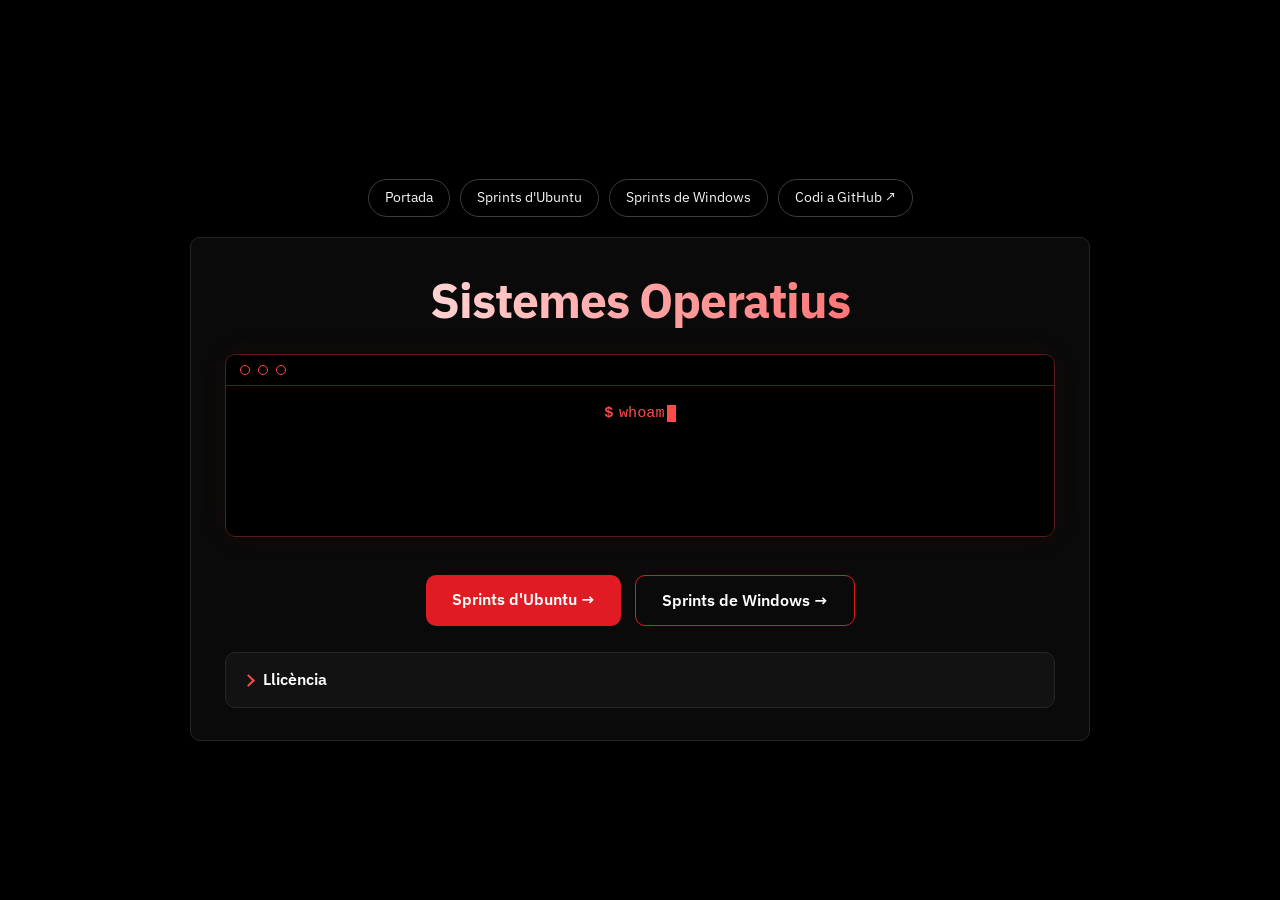
==== commit dddf8ace: "Update index.html with new layout and styles Refactor HTML structure and styles for the homepage." ====
--- a/index.html
+++ b/index.html
@@ -9,38 +9,128 @@
 <link rel="preconnect" href="https://fonts.googleapis.com">
 <link rel="preconnect" href="https://fonts.gstatic.com" crossorigin>
 <link rel="stylesheet" href="https://fonts.googleapis.com/css2?family=IBM+Plex+Mono:wght@400;500;600&amp;family=IBM+Plex+Sans:wght@400;500;600;700&amp;display=swap">
+<!-- Base: variables, terminal, etc. -->
 <link rel="stylesheet" href="css/estils.css">
+
+<style>
+  /* =====================================================================
+     ESTILS NOMÉS PER A LA PORTADA
+     ===================================================================== */
+
+  body {
+    display: flex;
+    flex-direction: column;
+    align-items: center;
+    justify-content: safe center;
+    min-height: 100vh;
+    min-height: 100dvh;
+    margin: 0;
+    padding: 20px;
+    box-sizing: border-box;
+    background-color: var(--negre);
+    overflow-y: auto;
+  }
+
+  .portada-wrapper {
+    width: 100%;
+    max-width: 940px; /* Amplada original del contenidor */
+    display: flex;
+    flex-direction: column;
+    align-items: center;
+  }
+
+  /* Navegació superior */
+  .hero-nav {
+    display: flex;
+    justify-content: center;
+    gap: 10px;
+    flex-wrap: wrap;
+    padding: 20px 0;
+    width: 100%;
+  }
+
+  /* Títol animat */
+  .titol-animat {
+    font-family: var(--sans);
+    font-size: clamp(2rem, 5vw, 3rem);
+    font-weight: 700;
+    letter-spacing: -0.02em;
+    margin: 0 0 24px 0;
+    text-align: center;
+    
+    /* Efecte d'animació de llum */
+    background: linear-gradient(90deg, #ffffff, #ff4a4a, #ffffff);
+    background-size: 200% auto;
+    color: transparent;
+    -webkit-background-clip: text;
+    background-clip: text;
+    animation: brillantor 4s linear infinite;
+  }
+
+  @keyframes brillantor {
+    to { background-position: 200% center; }
+  }
+
+  /* Ajustos de la terminal dins del panell */
+  .panell .hero-terminal {
+    margin: 0 0 30px 0;
+    padding: 0;
+  }
+  
+  .panell .terminal {
+    box-shadow: 0 0 30px rgba(255, 40, 40, 0.05); /* Sombra més suau */
+  }
+
+  /* Respecte per a persones amb sensibilitat al moviment */
+  @media (prefers-reduced-motion: reduce) {
+    .titol-animat {
+      animation: none;
+      color: #fff;
+      -webkit-text-fill-color: #fff;
+    }
+  }
+</style>
 </head>
 <body>
 
-<header class="hero">
-  <nav class="hero-nav">
-    <a href="index.html">Portada</a>
-    <a href="sprints-ubuntu.html">Sprints d'Ubuntu</a>
-    <a href="sprints-windows.html">Sprints de Windows</a>
-    <!-- Canvia aquest enllaç pel teu repositori quan el tinguis penjat -->
-    <a href="https://aarhooonn.github.io/sistemes_operatius/" target="_blank" rel="noopener">Codi a GitHub ↗</a>
-  </nav>
-
-  <!-- Pantalla d'inici: terminal amb efecte d'escriptura (sense JavaScript es veu tot ja escrit) -->
-  <div class="hero-terminal">
-    <div class="terminal" role="group" aria-label="Terminal d'inici">
-      <div class="terminal-barra" aria-hidden="true">
-        <span class="punt"></span><span class="punt"></span><span class="punt"></span>
-        <span class="terminal-titol">aarhon — bash</span>
-      </div>
-      <div class="terminal-cos" id="terminal">
-        <div class="pas">
-          <p class="linia"><span class="prompt">$</span><span class="ordre" data-text="whoami">whoami</span></p>
-          <p class="sortida">aarhon</p>
-        </div>
-        <div class="pas">
-          <p class="linia"><span class="prompt">$</span><span class="ordre" data-text="pwd">pwd</span></p>
-          <p class="sortida">/home/</p>
-        </div>
-        <div class="pas">
-          <p class="linia"><span class="prompt">$</span><span class="ordre" data-text="cat astral.png">cat astral.png</span></p>
-          <pre class="ascii" role="img" aria-label="Art ASCII de la imatge astral.png">⣿⣿⣿⣿⣿⣿⣿⣿⣿⣿⣿⣿⡯⠀⠀⠀⠀⠀⠀⠀⠀⠀⠀⠀⠀⠀⠀⠀⠀⠀⠀⠀⠀⠀⠀⠀⠀⠀⠀⠀⠀⠀⠀⠀⠀⠀⠀⠀⠀⠀⠀⠀⠀⠀⠀⠀⠀⠀⠀⠀⠀⠀⠀⠀⠀⠀⠀⠀⠀⠀⠀⠀⠀⠀⠀⠀⠀⠀⢘⣿⣿⣿⣿⣿⣿⣿⣿
+  <div class="portada-wrapper">
+    
+    <!-- Navegació (la deixem a dalt de tot) -->
+    <nav class="hero-nav">
+      <a href="index.html">Portada</a>
+      <a href="sprints-ubuntu.html">Sprints d'Ubuntu</a>
+      <a href="sprints-windows.html">Sprints de Windows</a>
+      <a href="https://aarhooonn.github.io/sistemes_operatius/" target="_blank" rel="noopener">Codi a GitHub ↗</a>
+    </nav>
+
+    <!-- Panell principal -->
+    <main class="contenidor" style="width: 100%; margin: 0;">
+      <section class="panell portada-hero" style="margin-top: 0;">
+        
+        <!-- Títol animat dins del panell -->
+        <h1 class="titol-animat">Sistemes Operatius</h1>
+
+        <!-- Terminal centrada dins del panell -->
+        <div class="hero-terminal">
+          <div class="terminal" role="group" aria-label="Terminal d'inici">
+            <div class="terminal-barra" aria-hidden="true">
+              <span class="punt"></span><span class="punt"></span><span class="punt"></span>
+            </div>
+            <div class="terminal-cos" id="terminal">
+              
+              <div class="pas">
+                <p class="linia"><span class="prompt">$</span><span class="ordre" data-text="whoami">whoami</span></p>
+                <p class="sortida">aarhon merlos</p>
+              </div>
+              
+              <div class="pas">
+                <p class="linia"><span class="prompt">$</span><span class="ordre" data-text="pwd">pwd</span></p>
+                <p class="sortida">/home/aarhon</p>
+              </div>
+              
+              <div class="pas">
+                <p class="linia"><span class="prompt">$</span><span class="ordre" data-text="cat astral.png">cat astral.png</span></p>
+                <pre class="ascii" role="img" aria-label="Art ASCII de la imatge astral.png">⣿⣿⣿⣿⣿⣿⣿⣿⣿⣿⣿⣿⡯⠀⠀⠀⠀⠀⠀⠀⠀⠀⠀⠀⠀⠀⠀⠀⠀⠀⠀⠀⠀⠀⠀⠀⠀⠀⠀⠀⠀⠀⠀⠀⠀⠀⠀⠀⠀⠀⠀⠀⠀⠀⠀⠀⠀⠀⠀⠀⠀⠀⠀⠀⠀⠀⠀⠀⠀⠀⠀⠀⠀⠀⠀⠀⠀⠀⢘⣿⣿⣿⣿⣿⣿⣿⣿
 ⣿⣿⣿⣿⣿⣿⣿⣿⣿⣿⣿⣿⡇⠀⠀⠀⠀⠀⠀⠀⠀⠀⠀⠀⠀⠀⠀⠀⠀⠀⠀⠀⠀⠀⠀⠀⢱⠇⠀⠀⠀⠀⠀⠀⠀⠀⠀⠀⠀⠀⠀⠀⠀⠀⠀⠀⠀⠀⠀⠀⠀⠀⠀⠀⠀⠀⠀⠀⠀⠀⠀⠀⠀⠀⠀⠀⠀⠀⢨⣿⣿⣿⣿⣿⣿⣿⣿
 ⣿⣿⣿⣿⣿⣿⣿⣿⣿⣿⣿⣿⡀⠀⠀⠀⠀⠀⢠⣟⠀⠀⠀⠀⠀⠀⢠⠀⢰⠀⠀⠀⠀⠀⠀⠀⡏⡀⠀⠀⠀⠀⠀⠀⠀⠀⠀⠀⠀⠀⠀⠀⠀⠀⠀⠀⠀⠀⠀⠀⠀⠀⠀⠀⠀⠀⠀⠀⠀⠀⠀⠀⠀⠀⠀⠀⠀⠀⠀⣏⣻⣿⣿⣿⣿⣿⣿
 ⣿⣿⣿⣿⣿⣿⣿⣿⣿⣿⣿⣿⠙⠀⠀⠀⠀⠀⠈⣿⡀⠀⠀⠀⠀⠀⢸⠀⠀⡇⠀⠀⠀⠀⠀⠀⣇⠀⠀⠀⠀⠀⠀⠀⠀⠀⠀⠀⠀⠀⠀⠀⠀⠀⠀⠀⠀⠀⠀⠀⠀⠀⠀⠀⠀⠀⠀⠀⠀⠀⠀⠀⠀⠀⠀⠀⠀⠀⠀⠸⣼⣿⣿⣿⣿⣿⣿
@@ -63,114 +153,88 @@
 ⣿⢿⠟⠠⣸⣿⣿⠏⠀⠀⡀⡆⠀⠀⣿⡄⡀⢠⠀⠀⠀⠀⠀⠀⠀⠀⠀⠀⠢⠀⠀⠀⠀⠀⠀⢀⡴⣫⣯⣾⣿⡿⠄⠀⠀⠀⠀⠀⠀⠀⠀⣠⡿⠄⠀⠀⠀⠀⠀⠀⠀⠀⠀⠀⠀⠀⠀⠀⠀⠀⠀⠀⠀⠀⠀⠀⠀⠀⠀⠀⠀⣷⢸⣾⡘⣿⣿
 ⡿⣣⣾⢀⣿⣿⡟⠀⡄⢰⡇⡇⠀⠀⣼⣧⡇⢠⠀⠀⠀⠀⠀⠀⠀⠀⠀⠀⠀⠀⠀⠀⠀⠀⠀⠸⣿⣿⣿⣿⡿⠁⠀⠀⠀⠀⠀⠀⠀⠀⠀⢻⣧⠀⠀⠀⠀⠀⠂⠀⠀⠀⠀⠀⠀⠀⠀⠀⠀⠀⠀⠀⠀⠀⠀⠀⠀⠀⠀⠀⠀⣿⠈⣿⡇⣿⣿
 ⣾⣿⡿⡈⢿⡿⠁⢰⠁⢸⡇⣇⠀⠆⡏⣿⣿⡌⣇⠀⠀⠀⠀⠀⠀⠀⠀⠀⠀⡠⠀⠀⠀⠀⠀⠀⢻⣿⡿⠟⠁⠀⠀⠀⠀⠀⠀⠀⠀⡀⠀⠘⢿⠀⠀⠀⢀⣤⣶⣾⣿⣿⣷⣶⣤⣀⠀⠀⠀⠀⠀⠀⠀⠀⠀⠀⠀⠀⠀⠀⠀⠈⠂⢹⡷⢸⣿</pre>
+              </div>
+              
+              <p class="linia pas-final"><span class="prompt">$</span></p>
+            </div>
+          </div>
         </div>
-        <p class="linia pas-final"><span class="prompt">$</span></p>
-      </div>
-    </div>
+
+        <!-- Botons just a sota de la terminal -->
+        <div class="botons-portada">
+          <a class="boto" href="sprints-ubuntu.html">Sprints d'Ubuntu →</a>
+          <a class="boto boto-secundari" href="sprints-windows.html">Sprints de Windows →</a>
+        </div>
+
+        <!-- Llicència (la mantinc per si la vols) -->
+        <details class="llicencia">
+          <summary>Llicència</summary>
+          <div class="bloc-llicencia">
+            <h3>Llicència d'aquest treball</h3>
+            <p>Per defecte, tot el contingut d'aquesta web es publica amb la llicència
+               <strong>Creative Commons Reconeixement–NoComercial–CompartirIgual (CC BY-NC-SA 4.0)</strong>.</p>
+            <div class="badge-cc">
+              <a href="https://creativecommons.org/licenses/by-nc-sa/4.0/deed.ca" target="_blank" rel="license noopener">
+                <img src="https://licensebuttons.net/l/by-nc-sa/4.0/88x31.png" alt="Llicència Creative Commons" width="88" height="31">
+              </a>
+              <span>CC BY-NC-SA 4.0</span>
+            </div>
+          </div>
+        </details>
+
+      </section>
+    </main>
   </div>
-</header>
-
-<main class="contenidor">
-  <section class="panell portada-hero">
-    <div class="titol-portada">
-      <h1>Sistemes Operatius</h1>
-      <p class="subtitol">Mòdul ISOPJ1 · Cicle Formatiu de Grau Superior</p>
-    </div>
-
-    <div class="fitxa-alumne">
-      <p><strong>Alumne/a:</strong> Aarhon Merlos Martinez</p>
-      <p><strong>Curs:</strong> 2026-2027</p>
-      <p><strong>Centre:</strong> IES Ebre</p>
-      <p><strong>Repositori:</strong> sistemes_operatius</p>
-    </div>
-
-    <div class="botons-portada">
-      <a class="boto" href="sprints-ubuntu.html">Sprints d'Ubuntu →</a>
-      <a class="boto boto-secundari" href="sprints-windows.html">Sprints de Windows →</a>
-    </div>
-
-    <details class="llicencia">
-      <summary>Llicència</summary>
-      <div class="bloc-llicencia">
-        <h3>Llicència d'aquest treball</h3>
-        <p>Per defecte, tot el contingut d'aquesta web es publica amb la llicència
-           <strong>Creative Commons Reconeixement–NoComercial–CompartirIgual (CC BY-NC-SA 4.0)</strong>:
-           qualsevol persona pot veure i compartir el teu treball, sempre que
-           <strong>et citi com a autor/a</strong> i <strong>no en faci un ús comercial</strong>.</p>
-        <p>Pots mantenir-la o triar-ne una altra a
-           <a href="https://creativecommons.org/choose/?lang=ca" target="_blank" rel="noopener">creativecommons.org/choose</a>;
-           només cal que actualitzis l'enllaç i la insígnia d'aquí sota i del peu de cada pàgina.</p>
-        <div class="badge-cc">
-          <a href="https://creativecommons.org/licenses/by-nc-sa/4.0/deed.ca" target="_blank" rel="license noopener">
-            <img src="https://licensebuttons.net/l/by-nc-sa/4.0/88x31.png" alt="Llicència Creative Commons Reconeixement-NoComercial-CompartirIgual 4.0" width="88" height="31">
-          </a>
-          <span>CC BY-NC-SA 4.0</span>
-        </div>
-      </div>
-    </details>
-  </section>
-</main>
-
-<footer class="peu">
-  <p class="peu-llicencia">
-    <a href="https://creativecommons.org/licenses/by-nc-sa/4.0/deed.ca" target="_blank" rel="license noopener">
-      <img src="https://licensebuttons.net/l/by-nc-sa/4.0/88x31.png" alt="Llicència Creative Commons Reconeixement-NoComercial-CompartirIgual 4.0" width="88" height="31">
-    </a>
-    <span>Contingut sota llicència <a href="https://creativecommons.org/licenses/by-nc-sa/4.0/deed.ca" target="_blank" rel="license noopener">CC BY-NC-SA 4.0</a></span>
-  </p>
-  <p class="autoria">Autor/a: <strong>Aarhon Merlos Martinez</strong> · Pràctica 0 · Sistemes Operatius (ISOPJ1)</p>
-</footer>
-
-<script>
-/* Efecte d'escriptura del terminal: whoami → pwd → cat astral.png (l'art surt de cop) */
-(function () {
-  var t = document.getElementById('terminal');
-  if (!t || window.matchMedia('(prefers-reduced-motion: reduce)').matches) return; /* es queda tot escrit */
-
-  var passos = [].slice.call(t.querySelectorAll('.pas'));
-  var final = t.querySelector('.pas-final');
-  var cursor = document.createElement('span');
-  cursor.className = 'cursor';
-  cursor.setAttribute('aria-hidden', 'true');
-
-  passos.forEach(function (p) { p.hidden = true; });
-  final.hidden = true;
-
-  function executa(k) {
-    if (k >= passos.length) {
-      final.hidden = false;
-      final.appendChild(cursor);
-      return;
-    }
-    var p = passos[k];
-    var linia = p.querySelector('.linia');
-    var ordre = linia.querySelector('.ordre');
-    var text = ordre.getAttribute('data-text');
-    var sortides = [].slice.call(p.children).filter(function (e) { return e !== linia; });
-
-    sortides.forEach(function (e) { e.hidden = true; });
-    ordre.textContent = '';
-    p.hidden = false;
-    linia.appendChild(cursor);
-
-    var i = 0;
-    (function tecla() {
-      if (i < text.length) {
-        ordre.textContent += text.charAt(i++);
-        setTimeout(tecla, 70 + Math.random() * 70);
-      } else {
-        setTimeout(function () {
-          sortides.forEach(function (e) { e.hidden = false; });
-          setTimeout(function () { executa(k + 1); }, 600);
-        }, 380);
+
+  <script>
+    /* Efecte d'escriptura del terminal */
+    (function () {
+      var t = document.getElementById('terminal');
+      if (!t || window.matchMedia('(prefers-reduced-motion: reduce)').matches) return; 
+
+      var passos = [].slice.call(t.querySelectorAll('.pas'));
+      var final = t.querySelector('.pas-final');
+      var cursor = document.createElement('span');
+      cursor.className = 'cursor';
+      cursor.setAttribute('aria-hidden', 'true');
+
+      passos.forEach(function (p) { p.hidden = true; });
+      final.hidden = true;
+
+      function executa(k) {
+        if (k >= passos.length) {
+          final.hidden = false;
+          final.appendChild(cursor);
+          return;
+        }
+        var p = passos[k];
+        var linia = p.querySelector('.linia');
+        var ordre = linia.querySelector('.ordre');
+        var text = ordre.getAttribute('data-text');
+        var sortides = [].slice.call(p.children).filter(function (e) { return e !== linia; });
+
+        sortides.forEach(function (e) { e.hidden = true; });
+        ordre.textContent = '';
+        p.hidden = false;
+        linia.appendChild(cursor);
+
+        var i = 0;
+        (function tecla() {
+          if (i < text.length) {
+            ordre.textContent += text.charAt(i++);
+            setTimeout(tecla, 70 + Math.random() * 70);
+          } else {
+            setTimeout(function () {
+              sortides.forEach(function (e) { e.hidden = false; });
+              setTimeout(function () { executa(k + 1); }, 600);
+            }, 380);
+          }
+        })();
       }
+
+      setTimeout(function () { executa(0); }, 600);
     })();
-  }
-
-  setTimeout(function () { executa(0); }, 600);
-})();
-</script>
+  </script>
 
 </body>
 </html>
-
--- a/css/estils.css
+++ b/css/estils.css
@@ -1,4 +1,6 @@
 /* =====================================================================
+   Full d'estils comú per a tot el lloc · tema negre, text blanc i
+   accent vermell (també per a les ordres de terminal).
 
    Enllaça-la sempre igual:
    <link rel="stylesheet" href="../css/estils.css">  (des d'una carpeta de sprint)
@@ -28,7 +30,10 @@
   --vermell: #ff4a4a;          /* text i detalls (6:1 sobre negre) */
   --vermell-fort: #e01b24;     /* farcits i vores */
   --vermell-fosc: #5a1a1d;     /* vores en repòs d'elements vermells */
-  --vermell-tint: rgba(255, 74, 74, 0.10);
+  --vermell-suau: #e05555;     /* sortida del terminal de la portada */
+  --vermell-tint: rgba(255, 74, 74, 0.08);
+  --verd: #5fe08a;             /* ordres executades */
+  --verd-fosc: #1f5b34;
   --vora: #262626;
   --vora-forta: #3d3d3d;
 
@@ -343,7 +348,7 @@
 }
 .apartat ul { padding-left: 22px; }
 .apartat li { margin: 4px 0; }
-.repte { margin-top: 1.8rem; color: var(--vermell); }
+.repte { margin-top: 1.8rem; color: #fff; }
 
 .tornar-index { font-size: 0.85rem; margin-top: 1.4rem; }
 .tornar-index a { color: var(--text-suau); }
@@ -356,13 +361,14 @@
   margin: 1.2rem 0 0.3rem;
 }
 
-/* Ordres de terminal: sempre en vermell */
+/* Ordres executades: en verd, com un terminal */
 code, kbd, pre { font-family: var(--mono); }
 
 code {
-  color: var(--vermell);
-  background: var(--vermell-tint);
-  padding: 2px 6px;
+  color: #ececec;
+  background: #181818;
+  border: 1px solid #2a2a2a;
+  padding: 1px 6px;
   border-radius: 4px;
   font-size: 0.88em;
   overflow-wrap: anywhere;
@@ -370,9 +376,9 @@
 
 pre {
   background: #050505;
-  color: var(--vermell);
-  border: 1px solid var(--vora);
-  border-left: 3px solid var(--vermell-fort);
+  color: var(--verd);
+  border: 1px solid var(--vora);
+  border-left: 3px solid var(--verd-fosc);
   border-radius: 8px;
   padding: 14px 16px;
   margin: 10px 0 18px;
@@ -384,9 +390,9 @@
   transition: border-color 0.25s ease, box-shadow 0.25s ease;
 }
 pre:hover {
-  border-color: var(--vermell-fosc);
-  border-left-color: var(--vermell);
-  box-shadow: 0 0 0 1px rgba(255, 74, 74, 0.12);
+  border-color: var(--vora-forta);
+  border-left-color: var(--verd);
+  box-shadow: 0 0 0 1px rgba(95, 224, 138, 0.10);
 }
 pre code {
   background: transparent;
@@ -422,7 +428,7 @@
 table.compacta thead th {
   background: var(--superficie-2);
   color: #fff;
-  border-bottom: 2px solid var(--vermell-fort);
+  border-bottom: 2px solid var(--vora-forta);
 }
 table.compacta tbody tr { transition: background 0.2s ease; }
 table.compacta tbody tr:hover { background: var(--superficie-2); }
@@ -480,7 +486,7 @@
   color: var(--text-suau);
   margin-top: 0.6rem;
   padding-left: 12px;
-  border-left: 2px solid var(--vermell-fosc);
+  border-left: 2px solid var(--vora-forta);
   transition: border-color 0.3s ease, color 0.3s ease;
 }
 figure.captura:hover figcaption { border-left-color: var(--vermell); color: var(--text); }
@@ -589,6 +595,127 @@
 .bloc-llicencia .badge-cc { display: flex; align-items: center; gap: 10px; margin-top: 10px; }
 
 
+
+/* Terminal de la portada */
+[hidden] { display: none !important; }
+
+.sr-only {
+  position: absolute;
+  width: 1px; height: 1px;
+  margin: -1px; padding: 0;
+  overflow: hidden;
+  clip: rect(0, 0, 0, 0);
+  white-space: nowrap;
+  border: 0;
+}
+
+.hero-terminal { padding-top: 26px; padding-bottom: 0; }
+
+.terminal {
+  background: #000;
+  border: 1px solid var(--vermell-fosc);
+  border-radius: var(--radi);
+  box-shadow: 0 0 48px rgba(255, 40, 40, 0.07);
+  overflow: hidden;
+}
+.terminal-barra {
+  display: flex;
+  align-items: center;
+  gap: 8px;
+  padding: 10px 14px;
+  border-bottom: 1px solid var(--vermell-fosc);
+  color: var(--vermell-suau);
+  font-family: var(--mono);
+  font-size: 0.8rem;
+}
+.terminal-barra .punt {
+  width: 10px; height: 10px;
+  border: 1px solid var(--vermell);
+  border-radius: 50%;
+}
+.terminal-barra .terminal-titol { margin-left: 8px; }
+
+.terminal-cos {
+  padding: 16px 18px 20px;
+  font-family: var(--mono);
+  font-size: 0.95rem;
+  line-height: 1.5;
+  color: var(--vermell);
+  min-height: 150px;
+}
+.terminal-cos p { margin: 0; max-width: none; }
+.terminal-cos .prompt { color: var(--vermell); font-weight: 600; margin-right: 0.6ch; }
+.terminal-cos .ordre { color: var(--vermell); }
+.terminal-cos .sortida { color: var(--vermell-suau); }
+
+.terminal-cos pre.ascii {
+  background: transparent;
+  border: 0;
+  box-shadow: none;
+  padding: 0;
+  margin: 8px 0 12px;
+  color: var(--vermell);
+  font-family: "DejaVu Sans Mono", "Noto Sans Mono", "Segoe UI Symbol", "Apple Braille", ui-monospace, monospace;
+  font-size: clamp(4.5px, 1.2vw, 11px);
+  line-height: 1;
+  letter-spacing: 0;
+  overflow-x: auto;
+}
+
+.cursor {
+  display: inline-block;
+  width: 0.6em;
+  height: 1.1em;
+  margin-left: 2px;
+  vertical-align: text-bottom;
+  background: var(--vermell);
+  animation: parpelleig 1.05s steps(1) infinite;
+}
+@keyframes parpelleig { 50% { opacity: 0; } }
+
+.titol-portada { text-align: center; margin: 4px 0 24px; }
+.titol-portada h1 { margin: 0 0 6px; font-size: clamp(1.8rem, 4vw, 2.5rem); letter-spacing: -0.02em; }
+.titol-portada .subtitol { margin: 0 auto; color: var(--text-suau); }
+
+/* Llicència desplegable */
+details.llicencia {
+  margin-top: 26px;
+  text-align: left;
+  border: 1px solid var(--vora);
+  border-radius: var(--radi);
+  background: var(--superficie-2);
+  transition: border-color 0.25s ease;
+}
+details.llicencia:hover, details.llicencia[open] { border-color: var(--vora-forta); }
+details.llicencia summary {
+  cursor: pointer;
+  list-style: none;
+  padding: 14px 18px;
+  font-weight: 600;
+  color: #fff;
+  display: flex;
+  align-items: center;
+  gap: 10px;
+}
+details.llicencia summary::-webkit-details-marker { display: none; }
+details.llicencia summary::before {
+  content: "";
+  width: 7px; height: 7px;
+  border-right: 2px solid var(--vermell);
+  border-bottom: 2px solid var(--vermell);
+  transform: rotate(-45deg);
+  transition: transform 0.25s ease;
+}
+details.llicencia[open] summary::before { transform: rotate(45deg); }
+details.llicencia .bloc-llicencia {
+  margin: 0;
+  border: 0;
+  border-top: 1px solid var(--vora);
+  border-radius: 0 0 var(--radi) var(--radi);
+  background: transparent;
+  animation: entra 0.35s ease both;
+}
+
 /* ---------- 8. Peu de pàgina ---------- */
 footer.peu {
   text-align: center;
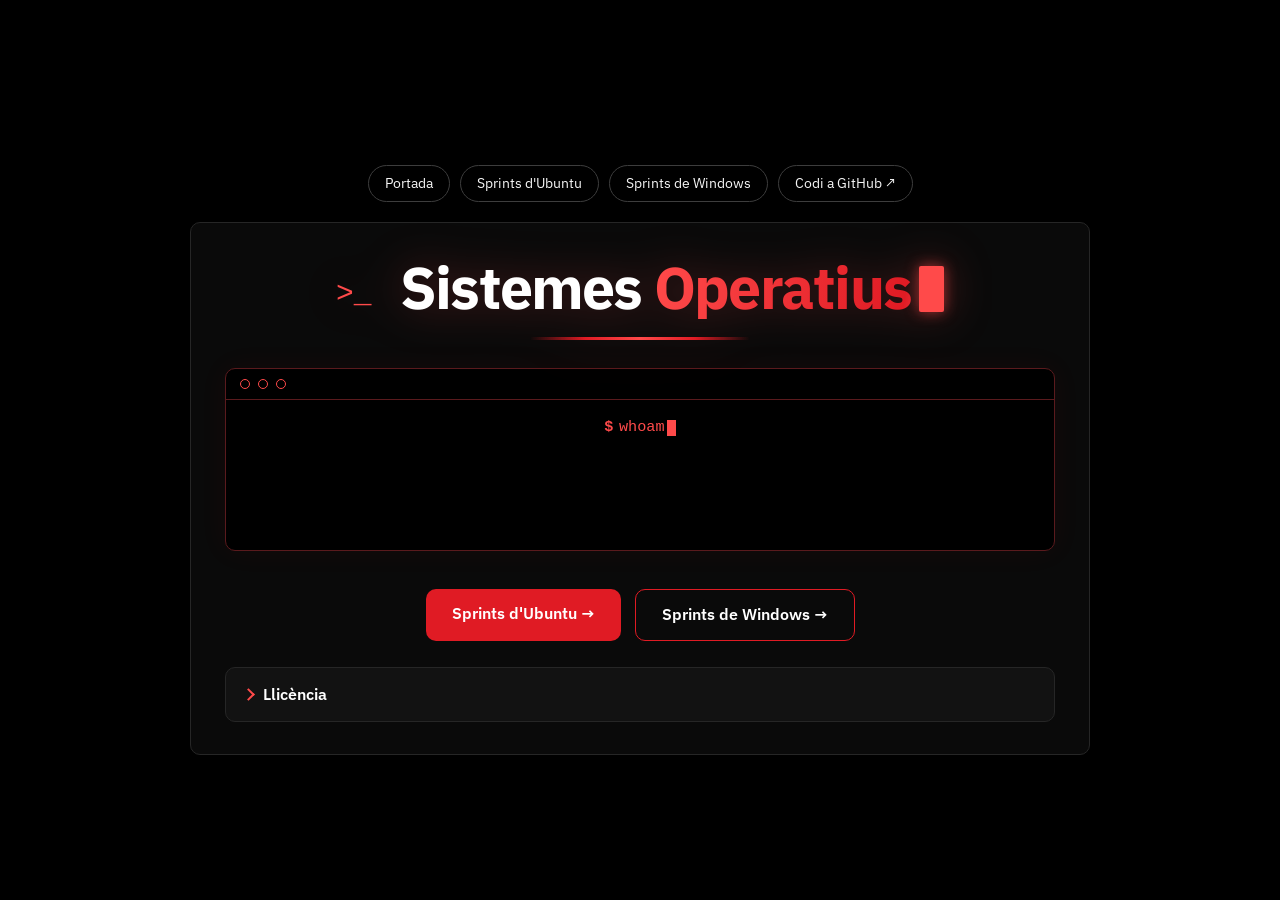
==== commit e746336c: "Add files via upload" ====
--- a/index.html
+++ b/index.html
@@ -12,6 +12,15 @@
 <!-- Base: variables, terminal, etc. -->
 <link rel="stylesheet" href="css/estils.css">
 
+<script>
+  /* INTERRUPTOR D'ANIMACIONS
+     true  = les animacions de la portada (terminal, títol, cursor…) es veuen sempre,
+             encara que el sistema tingui activada l'opció «reduir animacions».
+     false = es respecta aquesta opció i la portada es mostra estàtica. */
+  window.PORTADA_ANIMACIONS_SEMPRE = true;
+  if (window.PORTADA_ANIMACIONS_SEMPRE) document.documentElement.classList.add('anim-sempre');
+</script>
+
 <style>
   /* =====================================================================
      ESTILS NOMÉS PER A LA PORTADA
@@ -49,26 +58,87 @@
     width: 100%;
   }
 
-  /* Títol animat */
+  /* Títol */
   .titol-animat {
     font-family: var(--sans);
-    font-size: clamp(2rem, 5vw, 3rem);
+    font-size: clamp(2.2rem, 6.4vw, 3.7rem);
     font-weight: 700;
-    letter-spacing: -0.02em;
-    margin: 0 0 24px 0;
+    letter-spacing: -0.03em;
+    line-height: 1.08;
+    margin: 0 0 28px 0;
     text-align: center;
-    
-    /* Efecte d'animació de llum */
-    background: linear-gradient(90deg, #ffffff, #ff4a4a, #ffffff);
-    background-size: 200% auto;
+    filter: drop-shadow(0 0 22px rgba(255, 74, 74, 0.28));
+  }
+
+  /* Prompt de terminal davant del títol */
+  .titol-prompt {
+    font-family: var(--mono);
+    font-weight: 500;
+    font-size: 0.5em;
+    letter-spacing: 0;
+    color: var(--vermell);
+    margin-right: 0.55em;
+    vertical-align: 0.25em;
+  }
+
+  /* Cada paraula entra des de baix i té un reflex que la recorre */
+  .titol-paraula {
+    display: inline-block;
     color: transparent;
+    -webkit-text-fill-color: transparent;
     -webkit-background-clip: text;
     background-clip: text;
-    animation: brillantor 4s linear infinite;
-  }
-
-  @keyframes brillantor {
-    to { background-position: 200% center; }
+    background-size: 260% 100%;
+    animation: titol-entra 0.8s cubic-bezier(0.2, 0.7, 0.2, 1) both,
+               titol-reflex 6s ease-in-out 1.2s infinite;
+  }
+  .titol-paraula:not(.titol-accent) {
+    background-image: linear-gradient(100deg, #ffffff 0%, #ffffff 42%, #ffcaca 50%, #ffffff 58%, #ffffff 100%);
+  }
+  .titol-accent {
+    background-image: linear-gradient(100deg, #ff4a4a 0%, #e01b24 38%, #ffb3ab 50%, #e01b24 62%, #ff4a4a 100%);
+    animation: titol-entra 0.8s 0.15s cubic-bezier(0.2, 0.7, 0.2, 1) both,
+               titol-reflex 6s ease-in-out 1.4s infinite;
+  }
+
+  /* Cursor de bloc que parpelleja al final */
+  .titol-bloc {
+    display: inline-block;
+    width: 0.42em;
+    height: 0.78em;
+    margin-left: 0.14em;
+    vertical-align: -0.04em;
+    background: var(--vermell);
+    border-radius: 2px;
+    box-shadow: 0 0 14px rgba(255, 74, 74, 0.6);
+    animation: titol-parpelleig 1.05s steps(1) infinite;
+  }
+
+  /* Filet vermell que s'obre sota el títol */
+  .titol-animat::after {
+    content: "";
+    display: block;
+    width: min(220px, 40%);
+    height: 3px;
+    margin: 18px auto 0;
+    border-radius: 2px;
+    background: linear-gradient(90deg, transparent, var(--vermell-fort), var(--vermell), var(--vermell-fort), transparent);
+    transform-origin: center;
+    animation: titol-linia 1.1s 0.5s cubic-bezier(0.2, 0.7, 0.2, 1) both;
+  }
+
+  @keyframes titol-entra {
+    from { opacity: 0; transform: translateY(14px); filter: blur(6px); }
+    to   { opacity: 1; transform: none; filter: blur(0); }
+  }
+  @keyframes titol-reflex {
+    0%   { background-position: 130% 0; }
+    55%, 100% { background-position: -130% 0; }
+  }
+  @keyframes titol-parpelleig { 50% { opacity: 0; } }
+  @keyframes titol-linia {
+    from { transform: scaleX(0); opacity: 0; }
+    to   { transform: scaleX(1); opacity: 1; }
   }
 
   /* Ajustos de la terminal dins del panell */
@@ -81,13 +151,37 @@
     box-shadow: 0 0 30px rgba(255, 40, 40, 0.05); /* Sombra més suau */
   }
 
-  /* Respecte per a persones amb sensibilitat al moviment */
+  /* =====================================================================
+     ANIMACIONS SEMPRE ACTIVES (depenen de l'interruptor del <head>)
+     estils.css desactiva totes les animacions i transicions quan el sistema
+     té activat «reduir animacions». Aquí es tornen a activar només per a
+     aquesta pàgina; el selector html.anim-sempre guanya el *{} d'estils.css.
+     ===================================================================== */
   @media (prefers-reduced-motion: reduce) {
-    .titol-animat {
-      animation: none;
-      color: #fff;
-      -webkit-text-fill-color: #fff;
+    html.anim-sempre a { transition: color 0.2s ease !important; }
+    html.anim-sempre .hero-nav { animation: entra 0.6s ease both !important; }
+    html.anim-sempre .hero-nav a {
+      transition: border-color 0.2s ease, color 0.2s ease, background 0.2s ease !important;
     }
+    html.anim-sempre .boto { transition: background 0.2s ease, transform 0.2s ease !important; }
+    html.anim-sempre .cursor { animation: parpelleig 1.05s steps(1) infinite !important; }
+
+    html.anim-sempre .titol-paraula {
+      animation: titol-entra 0.8s cubic-bezier(0.2, 0.7, 0.2, 1) both,
+                 titol-reflex 6s ease-in-out 1.2s infinite !important;
+    }
+    html.anim-sempre .titol-accent {
+      animation: titol-entra 0.8s 0.15s cubic-bezier(0.2, 0.7, 0.2, 1) both,
+                 titol-reflex 6s ease-in-out 1.4s infinite !important;
+    }
+    html.anim-sempre .titol-bloc { animation: titol-parpelleig 1.05s steps(1) infinite !important; }
+    html.anim-sempre .titol-animat::after {
+      animation: titol-linia 1.1s 0.5s cubic-bezier(0.2, 0.7, 0.2, 1) both !important;
+    }
+
+    html.anim-sempre details.llicencia { transition: border-color 0.25s ease !important; }
+    html.anim-sempre details.llicencia summary::before { transition: transform 0.25s ease !important; }
+    html.anim-sempre details.llicencia .bloc-llicencia { animation: entra 0.35s ease both !important; }
   }
 </style>
 </head>
@@ -108,7 +202,11 @@
       <section class="panell portada-hero" style="margin-top: 0;">
         
         <!-- Títol animat dins del panell -->
-        <h1 class="titol-animat">Sistemes Operatius</h1>
+        <h1 class="titol-animat">
+          <span class="titol-prompt" aria-hidden="true">&gt;_</span>
+          <span class="titol-paraula">Sistemes</span>
+          <span class="titol-paraula titol-accent">Operatius</span><span class="titol-bloc" aria-hidden="true"></span>
+        </h1>
 
         <!-- Terminal centrada dins del panell -->
         <div class="hero-terminal">
@@ -190,7 +288,9 @@
     /* Efecte d'escriptura del terminal */
     (function () {
       var t = document.getElementById('terminal');
-      if (!t || window.matchMedia('(prefers-reduced-motion: reduce)').matches) return; 
+      var forcaAnimacions = window.PORTADA_ANIMACIONS_SEMPRE === true;
+      var movimentReduit = window.matchMedia('(prefers-reduced-motion: reduce)').matches;
+      if (!t || (movimentReduit && !forcaAnimacions)) return;
 
       var passos = [].slice.call(t.querySelectorAll('.pas'));
       var final = t.querySelector('.pas-final');
